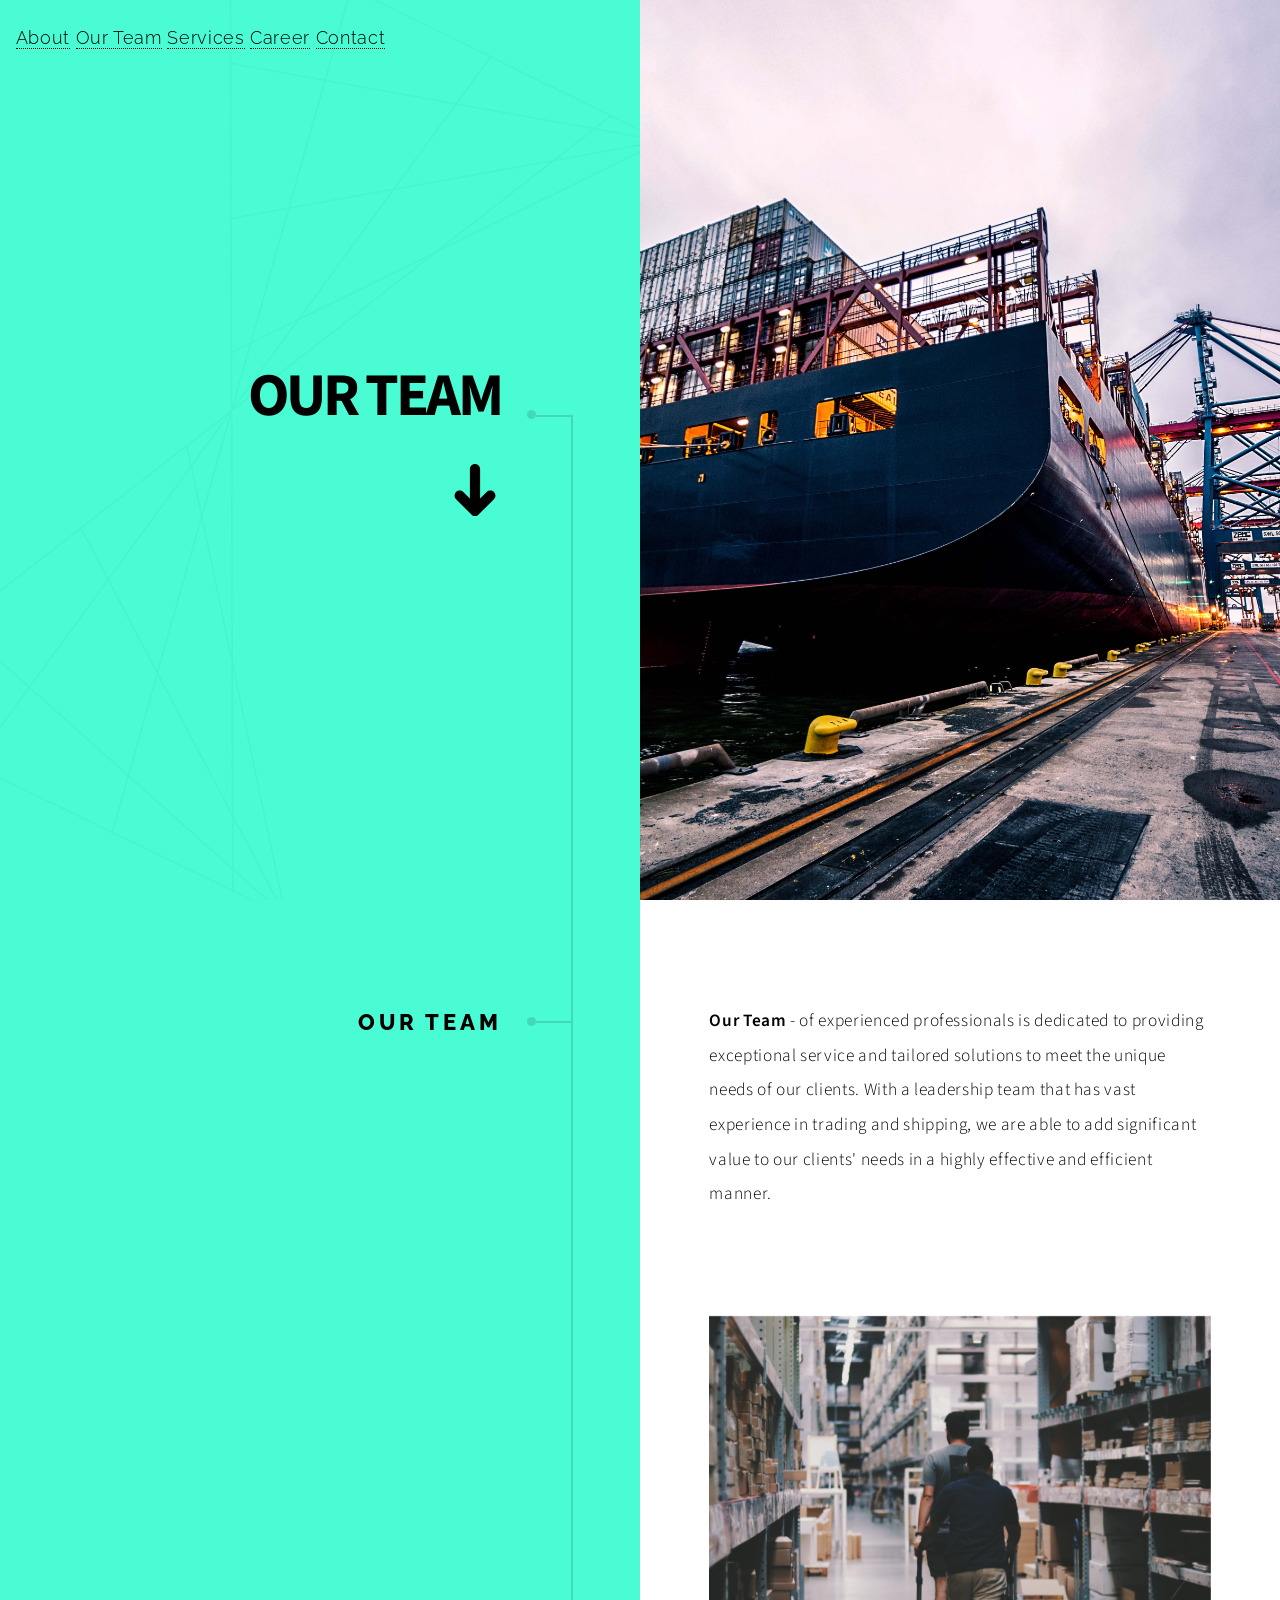
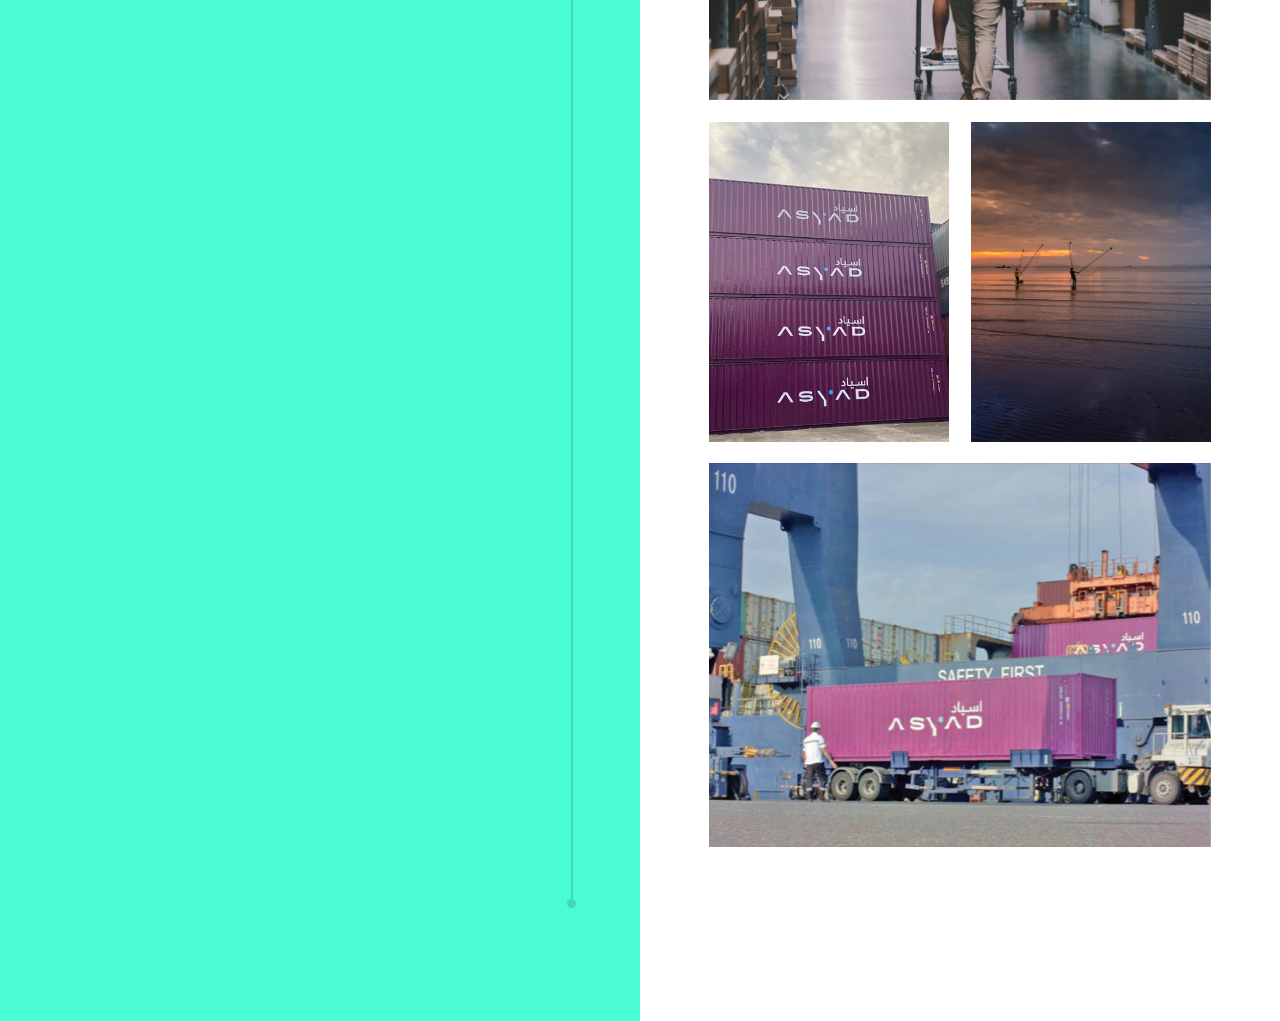
==== ourteam.html @ 8e8f9fb0 "Add files via upload" ====
<!DOCTYPE HTML>
<!--
	Paradigm Shift by HTML5 UP
	html5up.net | @ajlkn
	Free for personal and commercial use under the CCA 3.0 license (html5up.net/license)
-->
<html>
	<head>
		<title>Paradigm Shift by HTML5 UP</title>
		<meta charset="utf-8" />
		<meta name="viewport" content="width=device-width, initial-scale=1, user-scalable=no" />
		<meta name="description" content="" />
		<meta name="keywords" content="" />
		<link rel="stylesheet" href="assets/css/main.css" />
	</head>
	<body class="is-preload">

		<!-- Wrapper -->
			<div id="wrapper">

				<!-- Intro -->
				<section class="intro">
					<nav class="navbar">
					  <div class="container">
						<ul class="navbar-menu">
							<li><a href="index.html">About</a></li>
							<li><a href="ourteam.html">Our Team</a></li>
							<li><a href="s.html">Services</a></li>
							<li><a href="career.html">Career</a></li>
							<li><a href="contactus.html">Contact</a></li>
						</ul>
			</ul>
		</div>
	</nav>
						<header>
							<h1>OUR TEAM</h1>
							<ul class="actions">
								<li><a href="#first" class="arrow scrolly"><span class="label">Next</span></a></li>
							</ul>
						</header>
						<div class="content">
							<span class="image fill" data-position="center"><img src="images/pic01.jpg" alt="" /></span>
						</div>
					</section>

				<!-- Section -->
					

				<!-- Section -->
				<section id="ourteam">
					<header>
						<h2>Our Team</h2>
					</header>
					<div class="content">
						<p><strong>Our Team</strong> - of experienced professionals is dedicated to providing exceptional service and tailored solutions to meet the unique needs of our clients. With a leadership team that has vast experience in trading and shipping, we are able to add significant value to our clients' needs in a highly effective and efficient manner.</p>

						
						<!-- Section -->
							<section>
								
									<div class="content">
										<div class="gallery">
											<a href="images/gallery/fulls/01.jpg" class="landscape"><img src="images/gallery/thumbs/01.jpg" alt="" /></a>
											<a href="images/gallery/fulls/02.jpg"><img src="images/gallery/thumbs/02.jpg" alt="" /></a>
											<a href="images/pexels-quang-nguyen-vinh-2131906.jpeg"><img src="images/pexels-quang-nguyen-vinh-2131906.jpeg" alt="" /></a>
											<a href="images/gallery/fulls/04.jpg" class="landscape"><img src="images/gallery/thumbs/04.jpg" alt="" /></a>
										</div>
									</div>
								</section>
								

							<!-- Section -->
							

							<!-- Section -->
				

				<!-- Section -->
					

				<!-- Elements -->
				<!--
					<section>
						<header>
							<h2>Elements</h2>
						</header>
						<div class="content">

							<section>
								<header>
									<h3>Text</h3>
								</header>
								<div class="content">
									<p>This is <b>bold</b> and this is <strong>strong</strong>. This is <i>italic</i> and this is <em>emphasized</em>.
									This is <sup>superscript</sup> text and this is <sub>subscript</sub> text.
									This is <u>underlined</u> and this is code: <code>for (;;) { ... }</code>. Finally, <a href="#">this is a link</a>.</p>
									<hr />
									<h2>Heading Level 2</h2>
									<h3>Heading Level 3</h3>
									<h4>Heading Level 4</h4>
									<h5>Heading Level 5</h5>
									<hr />
									<h5>Blockquote</h5>
									<blockquote>Fringilla nisl. Donec accumsan interdum nisi, quis tincidunt felis sagittis eget tempus euismod. Vestibulum ante ipsum primis in faucibus vestibulum. Blandit adipiscing eu felis iaculis volutpat ac adipiscing accumsan faucibus. Vestibulum ante ipsum primis in faucibus lorem ipsum dolor sit amet nullam adipiscing eu felis.</blockquote>
									<h5>Preformatted</h5>
									<pre><code>i = 0;

while (!deck.isInOrder()) {
  print 'Iteration ' + i;
  deck.shuffle();
  i++;
}

print 'Sorted in ' + i + ' iterations.';</code></pre>
								</div>
							</section>

							<section>
								<header>
									<h3>Lists</h3>
								</header>
								<div class="content">

									<h4>Unordered</h4>
									<ul>
										<li>Dolor pulvinar etiam.</li>
										<li>Sagittis adipiscing.</li>
										<li>Felis enim feugiat.</li>
									</ul>

									<h4>Alternate</h4>
									<ul class="alt">
										<li>Dolor pulvinar etiam.</li>
										<li>Sagittis adipiscing.</li>
										<li>Felis enim feugiat.</li>
									</ul>

									<h4>Ordered</h4>
									<ol>
										<li>Dolor pulvinar etiam.</li>
										<li>Etiam vel felis viverra.</li>
										<li>Felis enim feugiat.</li>
										<li>Dolor pulvinar etiam.</li>
										<li>Etiam vel felis lorem.</li>
										<li>Felis enim et feugiat.</li>
									</ol>
									<h4>Icons</h4>
									<ul class="icons">
										<li><a href="#" class="icon brands fa-twitter"><span class="label">Twitter</span></a></li>
										<li><a href="#" class="icon brands fa-facebook-f"><span class="label">Facebook</span></a></li>
										<li><a href="#" class="icon brands fa-instagram"><span class="label">Instagram</span></a></li>
										<li><a href="#" class="icon brands fa-github"><span class="label">Github</span></a></li>
									</ul>

									<h4>Actions</h4>
									<ul class="actions">
										<li><a href="#" class="button primary">Default</a></li>
										<li><a href="#" class="button">Default</a></li>
									</ul>
									<ul class="actions stacked">
										<li><a href="#" class="button primary">Default</a></li>
										<li><a href="#" class="button">Default</a></li>
									</ul>
								</div>
							</section>

							<section>
								<header>
									<h3>Table</h3>
								</header>
								<div class="content">
									<h4>Default</h4>
									<div class="table-wrapper">
										<table>
											<thead>
												<tr>
													<th>Name</th>
													<th>Description</th>
													<th>Price</th>
												</tr>
											</thead>
											<tbody>
												<tr>
													<td>Item One</td>
													<td>Ante turpis integer aliquet porttitor.</td>
													<td>29.99</td>
												</tr>
												<tr>
													<td>Item Two</td>
													<td>Vis ac commodo adipiscing arcu aliquet.</td>
													<td>19.99</td>
												</tr>
												<tr>
													<td>Item Three</td>
													<td> Morbi faucibus arcu accumsan lorem.</td>
													<td>29.99</td>
												</tr>
												<tr>
													<td>Item Four</td>
													<td>Vitae integer tempus condimentum.</td>
													<td>19.99</td>
												</tr>
												<tr>
													<td>Item Five</td>
													<td>Ante turpis integer aliquet porttitor.</td>
													<td>29.99</td>
												</tr>
											</tbody>
											<tfoot>
												<tr>
													<td colspan="2"></td>
													<td>100.00</td>
												</tr>
											</tfoot>
										</table>
									</div>

									<h4>Alternate</h4>
									<div class="table-wrapper">
										<table class="alt">
											<thead>
												<tr>
													<th>Name</th>
													<th>Description</th>
													<th>Price</th>
												</tr>
											</thead>
											<tbody>
												<tr>
													<td>Item One</td>
													<td>Ante turpis integer aliquet porttitor.</td>
													<td>29.99</td>
												</tr>
												<tr>
													<td>Item Two</td>
													<td>Vis ac commodo adipiscing arcu aliquet.</td>
													<td>19.99</td>
												</tr>
												<tr>
													<td>Item Three</td>
													<td> Morbi faucibus arcu accumsan lorem.</td>
													<td>29.99</td>
												</tr>
												<tr>
													<td>Item Four</td>
													<td>Vitae integer tempus condimentum.</td>
													<td>19.99</td>
												</tr>
												<tr>
													<td>Item Five</td>
													<td>Ante turpis integer aliquet porttitor.</td>
													<td>29.99</td>
												</tr>
											</tbody>
											<tfoot>
												<tr>
													<td colspan="2"></td>
													<td>100.00</td>
												</tr>
											</tfoot>
										</table>
									</div>
								</div>
							</section>

							<section>
								<header>
									<h3>Buttons</h3>
								</header>
								<div class="content">
									<ul class="actions">
										<li><a href="#" class="button primary">Primary</a></li>
										<li><a href="#" class="button">Default</a></li>
									</ul>
									<ul class="actions">
										<li><a href="#" class="button large">Large</a></li>
										<li><a href="#" class="button">Default</a></li>
										<li><a href="#" class="button small">Small</a></li>
									</ul>
									<ul class="actions">
										<li><a href="#" class="button primary icon solid fa-download">Icon</a></li>
										<li><a href="#" class="button icon solid fa-download">Icon</a></li>
									</ul>
									<ul class="actions">
										<li><span class="button primary disabled">Disabled</span></li>
										<li><span class="button disabled">Disabled</span></li>
									</ul>
								</div>
							</section>

							<section>
								<header>
									<h3>Form</h3>
								</header>
								<div class="content">
									<form method="post" action="#">
										<div class="fields">
											<div class="field half">
												<label for="demo-name">Name</label>
												<input type="text" name="demo-name" id="demo-name" value="" placeholder="Jane Doe" />
											</div>
											<div class="field half">
												<label for="demo-email">Email</label>
												<input type="email" name="demo-email" id="demo-email" value="" placeholder="jane@untitled.tld" />
											</div>
											<div class="field">
												<label for="demo-category">Category</label>
												<select name="demo-category" id="demo-category">
													<option value="">-</option>
													<option value="1">Manufacturing</option>
													<option value="1">Shipping</option>
													<option value="1">Administration</option>
													<option value="1">Human Resources</option>
												</select>
											</div>
											<div class="field half">
												<input type="radio" id="demo-priority-low" name="demo-priority" checked>
												<label for="demo-priority-low">Low</label>
											</div>
											<div class="field half">
												<input type="radio" id="demo-priority-high" name="demo-priority">
												<label for="demo-priority-high">High</label>
											</div>
											<div class="field half">
												<input type="checkbox" id="demo-copy" name="demo-copy">
												<label for="demo-copy">Email me a copy</label>
											</div>
											<div class="field half">
												<input type="checkbox" id="demo-human" name="demo-human" checked>
												<label for="demo-human">Not a robot</label>
											</div>
											<div class="field">
												<label for="demo-message">Message</label>
												<textarea name="demo-message" id="demo-message" placeholder="Enter your message" rows="6"></textarea>
											</div>
										</div>
										<ul class="actions">
											<li><input type="submit" value="Send Message" class="primary" /></li>
											<li><input type="reset" value="Reset" /></li>
										</ul>
									</form>
								</div>
							</section>

						</div>
					</section>
				-->

				<!-- Section -->
					

				<!-- Copyright -->
				<div class="copyright">2032 &copy; - All rights reserved  </div>

			

		<!-- Scripts -->
			<script src="assets/js/jquery.min.js"></script>
			<script src="assets/js/jquery.scrolly.min.js"></script>
			<script src="assets/js/browser.min.js"></script>
			<script src="assets/js/breakpoints.min.js"></script>
			<script src="assets/js/util.js"></script>
			<script src="assets/js/main.js"></script>

	</body>
</html>
---- assets/css/main.css ----
@import url(fontawesome-all.min.css);
@import url("https://fonts.googleapis.com/css?family=Source+Sans+Pro:300,600,700,300i,600i,700i|Raleway:600,800");

/*
	Paradigm Shift by HTML5 UP
	html5up.net | @ajlkn
	Free for personal and commercial use under the CCA 3.0 license (html5up.net/license)
*/

html, body, div, span, applet, object,
iframe, h1, h2, h3, h4, h5, h6, p, blockquote,
pre, a, abbr, acronym, address, big, cite,
code, del, dfn, em, img, ins, kbd, q, s, samp,
small, strike, strong, sub, sup, tt, var, b,
u, i, center, dl, dt, dd, ol, ul, li, fieldset,
form, label, legend, table, caption, tbody,
tfoot, thead, tr, th, td, article, aside,
canvas, details, embed, figure, figcaption,
footer, header, hgroup, menu, nav, output, ruby,
section, summary, time, mark, audio, video {
	margin: 0;
	padding: 0;
	border: 0;
	font-size: 100%;
	font: inherit;
	vertical-align: baseline;}

article, aside, details, figcaption, figure,
footer, header, hgroup, menu, nav, section {
	display: block;}

body {
	line-height: 1;
}

ol, ul {
	list-style: none;
}

blockquote, q {
	quotes: none;
}

	blockquote:before, blockquote:after, q:before, q:after {
		content: '';
		content: none;
	}

table {
	border-collapse: collapse;
	border-spacing: 0;
}

body {
	-webkit-text-size-adjust: none;
}

mark {
	background-color: transparent;
	color: inherit;
}

input::-moz-focus-inner {
	border: 0;
	padding: 0;
}

input, select, textarea {
	-moz-appearance: none;
	-webkit-appearance: none;
	-ms-appearance: none;
	appearance: none;
}

/* Basic */

	@-ms-viewport {
		width: device-width;
	}

	body {
		-ms-overflow-style: scrollbar;
	}

	@media screen and (max-width: 480px) {

		html, body {
			min-width: 320px;
		}

	}

	html {
		box-sizing: border-box;
	}

	*, *:before, *:after {
		box-sizing: inherit;
	}

	html {
		overflow-x: hidden;
	}

	body {
		background: #ffffff;
		overflow-x: hidden;
	}

		body.is-preload *, body.is-preload *:before, body.is-preload *:after {
			-moz-animation: none !important;
			-webkit-animation: none !important;
			-ms-animation: none !important;
			animation: none !important;
			-moz-transition: none !important;
			-webkit-transition: none !important;
			-ms-transition: none !important;
			transition: none !important;
		}

/* Typography */

	html {
		font-size: 18pt;
	}

		@media screen and (max-width: 1920px) {

			html {
				font-size: 13pt;
			}

		}

		@media screen and (max-width: 1152px) {

			html {
				font-size: 14pt;
			}

		}

		@media screen and (max-width: 736px) {

			html {
				font-size: 12pt;
			}

		}

		@media screen and (max-width: 480px) {

			html {
				font-size: 11pt;
			}

		}

	body {
		background-color: #ffffff;
		color: #000000;
	}

	body, input, select, textarea {
		color: #000000;
		font-family: "Source Sans Pro", Helvetica, sans-serif;
		font-size: 1rem;
		font-weight: 300;
		letter-spacing: 0.0375em;
		line-height: 2;
	}

	a {
		-moz-transition: border-bottom-color 0.25s ease-in-out;
		-webkit-transition: border-bottom-color 0.25s ease-in-out;
		-ms-transition: border-bottom-color 0.25s ease-in-out;
		transition: border-bottom-color 0.25s ease-in-out;
		text-decoration: none;
		color: #000000;
		border-bottom: dotted 1px;
	}

		a:hover {
			text-decoration: none;
			border-bottom-color: transparent;
		}

	strong, b {
		font-weight: 600;
		color: #000000;
	}

	em, i {
		font-style: italic;
	}

	p {
		margin: 0 0 2rem 0;
	}

	h1, h2, h3, h4, h5, h6 {
		color: #000000;
		font-family: "Raleway", Helvetica, sans-serif;
		font-weight: 600;
		letter-spacing: 0.175em;
		line-height: 1.75;
		margin: 0 0 1.5rem 0;
		text-transform: uppercase;
	}

		h1 a, h2 a, h3 a, h4 a, h5 a, h6 a {
			color: inherit;
			text-decoration: none;
		}

	h1 {
		font-family: "Source Sans Pro", Helvetica, sans-serif;
		font-size: 3.5rem;
		font-weight: 700;
		letter-spacing: -0.05em;
		line-height: 1.1;
		margin: 0 0 1.5rem 0;
		text-transform: none;
	}

	h2 {
		font-size: 1.25rem;
		font-weight: 800;
		margin: 0 0 2rem 0;
	}

	h3 {
		font-size: 0.875rem;
	}

	h4 {
		font-size: 0.875rem;
	}

	h5 {
		font-size: 0.75rem;
	}

	h6 {
		font-size: 0.625rem;
	}

	@media screen and (max-width: 736px) {

		h1 {
			font-size: 4.5rem;
			line-height: 1.1;
		}

		h2 {
			font-size: 1.25rem;
			line-height: 1.7;
		}

		h3 {
			font-size: 0.9rem;
		}

		h4 {
			font-size: 0.75rem;
		}

		h5 {
			font-size: 0.675rem;
		}

	}

	@media screen and (max-width: 360px) {

		h1 {
			font-size: 3.75rem;
		}

		h2 {
			font-size: 1.125rem;
		}

		h3 {
			font-size: 0.8rem;
		}

		h4 {
			font-size: 0.675rem;
		}

		h5 {
			font-size: 0.675rem;
		}

	}

	sub {
		font-size: 0.8rem;
		position: relative;
		top: 0.5rem;
	}

	sup {
		font-size: 0.8rem;
		position: relative;
		top: -0.5rem;
	}

	blockquote {
		border-left: solid 0.5rem rgba(144, 144, 144, 0.25);
		font-style: italic;
		margin: 0 0 2rem 0;
		padding: 1rem 0 1rem 2rem;
	}

	code {
		background: rgba(144, 144, 144, 0.1);
		border-radius: 0.325rem;
		font-family: "Courier New", monospace;
		font-size: 0.9rem;
		margin: 0 0.25rem;
		padding: 0.25rem 0.65rem;
	}

	pre {
		-webkit-overflow-scrolling: touch;
		font-family: "Courier New", monospace;
		font-size: 0.9rem;
		margin: 0 0 2rem 0;
		width: 100%;
	}

		pre code {
			display: block;
			line-height: 1.75;
			padding: 1rem 1.5rem;
			overflow-x: auto;
		}

	hr {
		border: 0;
		border-bottom: solid 2px rgba(144, 144, 144, 0.25);
		margin: 3rem 0;
	}

		hr.major {
			margin: 5rem 0;
		}

		@media screen and (max-width: 736px) {

			hr.major {
				margin: 3rem 0;
			}

		}

/* Row */

	.row {
		display: flex;
		flex-wrap: wrap;
		box-sizing: border-box;
		align-items: stretch;
	}

		.row > * {
			box-sizing: border-box;
		}

		.row.gtr-uniform > * > :last-child {
			margin-bottom: 0;
		}

		.row.aln-left {
			justify-content: flex-start;
		}

		.row.aln-center {
			justify-content: center;
		}

		.row.aln-right {
			justify-content: flex-end;
		}

		.row.aln-top {
			align-items: flex-start;
		}

		.row.aln-middle {
			align-items: center;
		}

		.row.aln-bottom {
			align-items: flex-end;
		}

		.row > .imp {
			order: -1;
		}

		.row > .col-1 {
			width: 8.33333%;
		}

		.row > .off-1 {
			margin-left: 8.33333%;
		}

		.row > .col-2 {
			width: 16.66667%;
		}

		.row > .off-2 {
			margin-left: 16.66667%;
		}

		.row > .col-3 {
			width: 25%;
		}

		.row > .off-3 {
			margin-left: 25%;
		}

		.row > .col-4 {
			width: 33.33333%;
		}

		.row > .off-4 {
			margin-left: 33.33333%;
		}

		.row > .col-5 {
			width: 41.66667%;
		}

		.row > .off-5 {
			margin-left: 41.66667%;
		}

		.row > .col-6 {
			width: 50%;
		}

		.row > .off-6 {
			margin-left: 50%;
		}

		.row > .col-7 {
			width: 58.33333%;
		}

		.row > .off-7 {
			margin-left: 58.33333%;
		}

		.row > .col-8 {
			width: 66.66667%;
		}

		.row > .off-8 {
			margin-left: 66.66667%;
		}

		.row > .col-9 {
			width: 75%;
		}

		.row > .off-9 {
			margin-left: 75%;
		}

		.row > .col-10 {
			width: 83.33333%;
		}

		.row > .off-10 {
			margin-left: 83.33333%;
		}

		.row > .col-11 {
			width: 91.66667%;
		}

		.row > .off-11 {
			margin-left: 91.66667%;
		}

		.row > .col-12 {
			width: 100%;
		}

		.row > .off-12 {
			margin-left: 100%;
		}

		.row.gtr-0 {
			margin-top: 0;
			margin-left: 0rem;
		}

			.row.gtr-0 > * {
				padding: 0 0 0 0rem;
			}

			.row.gtr-0.gtr-uniform {
				margin-top: 0rem;
			}

				.row.gtr-0.gtr-uniform > * {
					padding-top: 0rem;
				}

		.row.gtr-25 {
			margin-top: 0;
			margin-left: -0.5rem;
		}

			.row.gtr-25 > * {
				padding: 0 0 0 0.5rem;
			}

			.row.gtr-25.gtr-uniform {
				margin-top: -0.5rem;
			}

				.row.gtr-25.gtr-uniform > * {
					padding-top: 0.5rem;
				}

		.row.gtr-50 {
			margin-top: 0;
			margin-left: -1rem;
		}

			.row.gtr-50 > * {
				padding: 0 0 0 1rem;
			}

			.row.gtr-50.gtr-uniform {
				margin-top: -1rem;
			}

				.row.gtr-50.gtr-uniform > * {
					padding-top: 1rem;
				}

		.row {
			margin-top: 0;
			margin-left: -2rem;
		}

			.row > * {
				padding: 0 0 0 2rem;
			}

			.row.gtr-uniform {
				margin-top: -2rem;
			}

				.row.gtr-uniform > * {
					padding-top: 2rem;
				}

		.row.gtr-150 {
			margin-top: 0;
			margin-left: -3rem;
		}

			.row.gtr-150 > * {
				padding: 0 0 0 3rem;
			}

			.row.gtr-150.gtr-uniform {
				margin-top: -3rem;
			}

				.row.gtr-150.gtr-uniform > * {
					padding-top: 3rem;
				}

		.row.gtr-200 {
			margin-top: 0;
			margin-left: -4rem;
		}

			.row.gtr-200 > * {
				padding: 0 0 0 4rem;
			}

			.row.gtr-200.gtr-uniform {
				margin-top: -4rem;
			}

				.row.gtr-200.gtr-uniform > * {
					padding-top: 4rem;
				}

		@media screen and (max-width: 1920px) {

			.row {
				display: flex;
				flex-wrap: wrap;
				box-sizing: border-box;
				align-items: stretch;
			}

				.row > * {
					box-sizing: border-box;
				}

				.row.gtr-uniform > * > :last-child {
					margin-bottom: 0;
				}

				.row.aln-left {
					justify-content: flex-start;
				}

				.row.aln-center {
					justify-content: center;
				}

				.row.aln-right {
					justify-content: flex-end;
				}

				.row.aln-top {
					align-items: flex-start;
				}

				.row.aln-middle {
					align-items: center;
				}

				.row.aln-bottom {
					align-items: flex-end;
				}

				.row > .imp-xlarge {
					order: -1;
				}

				.row > .col-1-xlarge {
					width: 8.33333%;
				}

				.row > .off-1-xlarge {
					margin-left: 8.33333%;
				}

				.row > .col-2-xlarge {
					width: 16.66667%;
				}

				.row > .off-2-xlarge {
					margin-left: 16.66667%;
				}

				.row > .col-3-xlarge {
					width: 25%;
				}

				.row > .off-3-xlarge {
					margin-left: 25%;
				}

				.row > .col-4-xlarge {
					width: 33.33333%;
				}

				.row > .off-4-xlarge {
					margin-left: 33.33333%;
				}

				.row > .col-5-xlarge {
					width: 41.66667%;
				}

				.row > .off-5-xlarge {
					margin-left: 41.66667%;
				}

				.row > .col-6-xlarge {
					width: 50%;
				}

				.row > .off-6-xlarge {
					margin-left: 50%;
				}

				.row > .col-7-xlarge {
					width: 58.33333%;
				}

				.row > .off-7-xlarge {
					margin-left: 58.33333%;
				}

				.row > .col-8-xlarge {
					width: 66.66667%;
				}

				.row > .off-8-xlarge {
					margin-left: 66.66667%;
				}

				.row > .col-9-xlarge {
					width: 75%;
				}

				.row > .off-9-xlarge {
					margin-left: 75%;
				}

				.row > .col-10-xlarge {
					width: 83.33333%;
				}

				.row > .off-10-xlarge {
					margin-left: 83.33333%;
				}

				.row > .col-11-xlarge {
					width: 91.66667%;
				}

				.row > .off-11-xlarge {
					margin-left: 91.66667%;
				}

				.row > .col-12-xlarge {
					width: 100%;
				}

				.row > .off-12-xlarge {
					margin-left: 100%;
				}

				.row.gtr-0 {
					margin-top: 0;
					margin-left: 0rem;
				}

					.row.gtr-0 > * {
						padding: 0 0 0 0rem;
					}

					.row.gtr-0.gtr-uniform {
						margin-top: 0rem;
					}

						.row.gtr-0.gtr-uniform > * {
							padding-top: 0rem;
						}

				.row.gtr-25 {
					margin-top: 0;
					margin-left: -0.5rem;
				}

					.row.gtr-25 > * {
						padding: 0 0 0 0.5rem;
					}

					.row.gtr-25.gtr-uniform {
						margin-top: -0.5rem;
					}

						.row.gtr-25.gtr-uniform > * {
							padding-top: 0.5rem;
						}

				.row.gtr-50 {
					margin-top: 0;
					margin-left: -1rem;
				}

					.row.gtr-50 > * {
						padding: 0 0 0 1rem;
					}

					.row.gtr-50.gtr-uniform {
						margin-top: -1rem;
					}

						.row.gtr-50.gtr-uniform > * {
							padding-top: 1rem;
						}

				.row {
					margin-top: 0;
					margin-left: -2rem;
				}

					.row > * {
						padding: 0 0 0 2rem;
					}

					.row.gtr-uniform {
						margin-top: -2rem;
					}

						.row.gtr-uniform > * {
							padding-top: 2rem;
						}

				.row.gtr-150 {
					margin-top: 0;
					margin-left: -3rem;
				}

					.row.gtr-150 > * {
						padding: 0 0 0 3rem;
					}

					.row.gtr-150.gtr-uniform {
						margin-top: -3rem;
					}

						.row.gtr-150.gtr-uniform > * {
							padding-top: 3rem;
						}

				.row.gtr-200 {
					margin-top: 0;
					margin-left: -4rem;
				}

					.row.gtr-200 > * {
						padding: 0 0 0 4rem;
					}

					.row.gtr-200.gtr-uniform {
						margin-top: -4rem;
					}

						.row.gtr-200.gtr-uniform > * {
							padding-top: 4rem;
						}

		}

		@media screen and (max-width: 1280px) {

			.row {
				display: flex;
				flex-wrap: wrap;
				box-sizing: border-box;
				align-items: stretch;
			}

				.row > * {
					box-sizing: border-box;
				}

				.row.gtr-uniform > * > :last-child {
					margin-bottom: 0;
				}

				.row.aln-left {
					justify-content: flex-start;
				}

				.row.aln-center {
					justify-content: center;
				}

				.row.aln-right {
					justify-content: flex-end;
				}

				.row.aln-top {
					align-items: flex-start;
				}

				.row.aln-middle {
					align-items: center;
				}

				.row.aln-bottom {
					align-items: flex-end;
				}

				.row > .imp-large {
					order: -1;
				}

				.row > .col-1-large {
					width: 8.33333%;
				}

				.row > .off-1-large {
					margin-left: 8.33333%;
				}

				.row > .col-2-large {
					width: 16.66667%;
				}

				.row > .off-2-large {
					margin-left: 16.66667%;
				}

				.row > .col-3-large {
					width: 25%;
				}

				.row > .off-3-large {
					margin-left: 25%;
				}

				.row > .col-4-large {
					width: 33.33333%;
				}

				.row > .off-4-large {
					margin-left: 33.33333%;
				}

				.row > .col-5-large {
					width: 41.66667%;
				}

				.row > .off-5-large {
					margin-left: 41.66667%;
				}

				.row > .col-6-large {
					width: 50%;
				}

				.row > .off-6-large {
					margin-left: 50%;
				}

				.row > .col-7-large {
					width: 58.33333%;
				}

				.row > .off-7-large {
					margin-left: 58.33333%;
				}

				.row > .col-8-large {
					width: 66.66667%;
				}

				.row > .off-8-large {
					margin-left: 66.66667%;
				}

				.row > .col-9-large {
					width: 75%;
				}

				.row > .off-9-large {
					margin-left: 75%;
				}

				.row > .col-10-large {
					width: 83.33333%;
				}

				.row > .off-10-large {
					margin-left: 83.33333%;
				}

				.row > .col-11-large {
					width: 91.66667%;
				}

				.row > .off-11-large {
					margin-left: 91.66667%;
				}

				.row > .col-12-large {
					width: 100%;
				}

				.row > .off-12-large {
					margin-left: 100%;
				}

				.row.gtr-0 {
					margin-top: 0;
					margin-left: 0rem;
				}

					.row.gtr-0 > * {
						padding: 0 0 0 0rem;
					}

					.row.gtr-0.gtr-uniform {
						margin-top: 0rem;
					}

						.row.gtr-0.gtr-uniform > * {
							padding-top: 0rem;
						}

				.row.gtr-25 {
					margin-top: 0;
					margin-left: -0.375rem;
				}

					.row.gtr-25 > * {
						padding: 0 0 0 0.375rem;
					}

					.row.gtr-25.gtr-uniform {
						margin-top: -0.375rem;
					}

						.row.gtr-25.gtr-uniform > * {
							padding-top: 0.375rem;
						}

				.row.gtr-50 {
					margin-top: 0;
					margin-left: -0.75rem;
				}

					.row.gtr-50 > * {
						padding: 0 0 0 0.75rem;
					}

					.row.gtr-50.gtr-uniform {
						margin-top: -0.75rem;
					}

						.row.gtr-50.gtr-uniform > * {
							padding-top: 0.75rem;
						}

				.row {
					margin-top: 0;
					margin-left: -1.5rem;
				}

					.row > * {
						padding: 0 0 0 1.5rem;
					}

					.row.gtr-uniform {
						margin-top: -1.5rem;
					}

						.row.gtr-uniform > * {
							padding-top: 1.5rem;
						}

				.row.gtr-150 {
					margin-top: 0;
					margin-left: -2.25rem;
				}

					.row.gtr-150 > * {
						padding: 0 0 0 2.25rem;
					}

					.row.gtr-150.gtr-uniform {
						margin-top: -2.25rem;
					}

						.row.gtr-150.gtr-uniform > * {
							padding-top: 2.25rem;
						}

				.row.gtr-200 {
					margin-top: 0;
					margin-left: -3rem;
				}

					.row.gtr-200 > * {
						padding: 0 0 0 3rem;
					}

					.row.gtr-200.gtr-uniform {
						margin-top: -3rem;
					}

						.row.gtr-200.gtr-uniform > * {
							padding-top: 3rem;
						}

		}

		@media screen and (max-width: 1152px) {

			.row {
				display: flex;
				flex-wrap: wrap;
				box-sizing: border-box;
				align-items: stretch;
			}

				.row > * {
					box-sizing: border-box;
				}

				.row.gtr-uniform > * > :last-child {
					margin-bottom: 0;
				}

				.row.aln-left {
					justify-content: flex-start;
				}

				.row.aln-center {
					justify-content: center;
				}

				.row.aln-right {
					justify-content: flex-end;
				}

				.row.aln-top {
					align-items: flex-start;
				}

				.row.aln-middle {
					align-items: center;
				}

				.row.aln-bottom {
					align-items: flex-end;
				}

				.row > .imp-medium {
					order: -1;
				}

				.row > .col-1-medium {
					width: 8.33333%;
				}

				.row > .off-1-medium {
					margin-left: 8.33333%;
				}

				.row > .col-2-medium {
					width: 16.66667%;
				}

				.row > .off-2-medium {
					margin-left: 16.66667%;
				}

				.row > .col-3-medium {
					width: 25%;
				}

				.row > .off-3-medium {
					margin-left: 25%;
				}

				.row > .col-4-medium {
					width: 33.33333%;
				}

				.row > .off-4-medium {
					margin-left: 33.33333%;
				}

				.row > .col-5-medium {
					width: 41.66667%;
				}

				.row > .off-5-medium {
					margin-left: 41.66667%;
				}

				.row > .col-6-medium {
					width: 50%;
				}

				.row > .off-6-medium {
					margin-left: 50%;
				}

				.row > .col-7-medium {
					width: 58.33333%;
				}

				.row > .off-7-medium {
					margin-left: 58.33333%;
				}

				.row > .col-8-medium {
					width: 66.66667%;
				}

				.row > .off-8-medium {
					margin-left: 66.66667%;
				}

				.row > .col-9-medium {
					width: 75%;
				}

				.row > .off-9-medium {
					margin-left: 75%;
				}

				.row > .col-10-medium {
					width: 83.33333%;
				}

				.row > .off-10-medium {
					margin-left: 83.33333%;
				}

				.row > .col-11-medium {
					width: 91.66667%;
				}

				.row > .off-11-medium {
					margin-left: 91.66667%;
				}

				.row > .col-12-medium {
					width: 100%;
				}

				.row > .off-12-medium {
					margin-left: 100%;
				}

				.row.gtr-0 {
					margin-top: 0;
					margin-left: 0rem;
				}

					.row.gtr-0 > * {
						padding: 0 0 0 0rem;
					}

					.row.gtr-0.gtr-uniform {
						margin-top: 0rem;
					}

						.row.gtr-0.gtr-uniform > * {
							padding-top: 0rem;
						}

				.row.gtr-25 {
					margin-top: 0;
					margin-left: -0.375rem;
				}

					.row.gtr-25 > * {
						padding: 0 0 0 0.375rem;
					}

					.row.gtr-25.gtr-uniform {
						margin-top: -0.375rem;
					}

						.row.gtr-25.gtr-uniform > * {
							padding-top: 0.375rem;
						}

				.row.gtr-50 {
					margin-top: 0;
					margin-left: -0.75rem;
				}

					.row.gtr-50 > * {
						padding: 0 0 0 0.75rem;
					}

					.row.gtr-50.gtr-uniform {
						margin-top: -0.75rem;
					}

						.row.gtr-50.gtr-uniform > * {
							padding-top: 0.75rem;
						}

				.row {
					margin-top: 0;
					margin-left: -1.5rem;
				}

					.row > * {
						padding: 0 0 0 1.5rem;
					}

					.row.gtr-uniform {
						margin-top: -1.5rem;
					}

						.row.gtr-uniform > * {
							padding-top: 1.5rem;
						}

				.row.gtr-150 {
					margin-top: 0;
					margin-left: -2.25rem;
				}

					.row.gtr-150 > * {
						padding: 0 0 0 2.25rem;
					}

					.row.gtr-150.gtr-uniform {
						margin-top: -2.25rem;
					}

						.row.gtr-150.gtr-uniform > * {
							padding-top: 2.25rem;
						}

				.row.gtr-200 {
					margin-top: 0;
					margin-left: -3rem;
				}

					.row.gtr-200 > * {
						padding: 0 0 0 3rem;
					}

					.row.gtr-200.gtr-uniform {
						margin-top: -3rem;
					}

						.row.gtr-200.gtr-uniform > * {
							padding-top: 3rem;
						}

		}

		@media screen and (max-width: 736px) {

			.row {
				display: flex;
				flex-wrap: wrap;
				box-sizing: border-box;
				align-items: stretch;
			}

				.row > * {
					box-sizing: border-box;
				}

				.row.gtr-uniform > * > :last-child {
					margin-bottom: 0;
				}

				.row.aln-left {
					justify-content: flex-start;
				}

				.row.aln-center {
					justify-content: center;
				}

				.row.aln-right {
					justify-content: flex-end;
				}

				.row.aln-top {
					align-items: flex-start;
				}

				.row.aln-middle {
					align-items: center;
				}

				.row.aln-bottom {
					align-items: flex-end;
				}

				.row > .imp-small {
					order: -1;
				}

				.row > .col-1-small {
					width: 8.33333%;
				}

				.row > .off-1-small {
					margin-left: 8.33333%;
				}

				.row > .col-2-small {
					width: 16.66667%;
				}

				.row > .off-2-small {
					margin-left: 16.66667%;
				}

				.row > .col-3-small {
					width: 25%;
				}

				.row > .off-3-small {
					margin-left: 25%;
				}

				.row > .col-4-small {
					width: 33.33333%;
				}

				.row > .off-4-small {
					margin-left: 33.33333%;
				}

				.row > .col-5-small {
					width: 41.66667%;
				}

				.row > .off-5-small {
					margin-left: 41.66667%;
				}

				.row > .col-6-small {
					width: 50%;
				}

				.row > .off-6-small {
					margin-left: 50%;
				}

				.row > .col-7-small {
					width: 58.33333%;
				}

				.row > .off-7-small {
					margin-left: 58.33333%;
				}

				.row > .col-8-small {
					width: 66.66667%;
				}

				.row > .off-8-small {
					margin-left: 66.66667%;
				}

				.row > .col-9-small {
					width: 75%;
				}

				.row > .off-9-small {
					margin-left: 75%;
				}

				.row > .col-10-small {
					width: 83.33333%;
				}

				.row > .off-10-small {
					margin-left: 83.33333%;
				}

				.row > .col-11-small {
					width: 91.66667%;
				}

				.row > .off-11-small {
					margin-left: 91.66667%;
				}

				.row > .col-12-small {
					width: 100%;
				}

				.row > .off-12-small {
					margin-left: 100%;
				}

				.row.gtr-0 {
					margin-top: 0;
					margin-left: 0rem;
				}

					.row.gtr-0 > * {
						padding: 0 0 0 0rem;
					}

					.row.gtr-0.gtr-uniform {
						margin-top: 0rem;
					}

						.row.gtr-0.gtr-uniform > * {
							padding-top: 0rem;
						}

				.row.gtr-25 {
					margin-top: 0;
					margin-left: -0.3125rem;
				}

					.row.gtr-25 > * {
						padding: 0 0 0 0.3125rem;
					}

					.row.gtr-25.gtr-uniform {
						margin-top: -0.3125rem;
					}

						.row.gtr-25.gtr-uniform > * {
							padding-top: 0.3125rem;
						}

				.row.gtr-50 {
					margin-top: 0;
					margin-left: -0.625rem;
				}

					.row.gtr-50 > * {
						padding: 0 0 0 0.625rem;
					}

					.row.gtr-50.gtr-uniform {
						margin-top: -0.625rem;
					}

						.row.gtr-50.gtr-uniform > * {
							padding-top: 0.625rem;
						}

				.row {
					margin-top: 0;
					margin-left: -1.25rem;
				}

					.row > * {
						padding: 0 0 0 1.25rem;
					}

					.row.gtr-uniform {
						margin-top: -1.25rem;
					}

						.row.gtr-uniform > * {
							padding-top: 1.25rem;
						}

				.row.gtr-150 {
					margin-top: 0;
					margin-left: -1.875rem;
				}

					.row.gtr-150 > * {
						padding: 0 0 0 1.875rem;
					}

					.row.gtr-150.gtr-uniform {
						margin-top: -1.875rem;
					}

						.row.gtr-150.gtr-uniform > * {
							padding-top: 1.875rem;
						}

				.row.gtr-200 {
					margin-top: 0;
					margin-left: -2.5rem;
				}

					.row.gtr-200 > * {
						padding: 0 0 0 2.5rem;
					}

					.row.gtr-200.gtr-uniform {
						margin-top: -2.5rem;
					}

						.row.gtr-200.gtr-uniform > * {
							padding-top: 2.5rem;
						}

		}

		@media screen and (max-width: 480px) {

			.row {
				display: flex;
				flex-wrap: wrap;
				box-sizing: border-box;
				align-items: stretch;
			}

				.row > * {
					box-sizing: border-box;
				}

				.row.gtr-uniform > * > :last-child {
					margin-bottom: 0;
				}

				.row.aln-left {
					justify-content: flex-start;
				}

				.row.aln-center {
					justify-content: center;
				}

				.row.aln-right {
					justify-content: flex-end;
				}

				.row.aln-top {
					align-items: flex-start;
				}

				.row.aln-middle {
					align-items: center;
				}

				.row.aln-bottom {
					align-items: flex-end;
				}

				.row > .imp-xsmall {
					order: -1;
				}

				.row > .col-1-xsmall {
					width: 8.33333%;
				}

				.row > .off-1-xsmall {
					margin-left: 8.33333%;
				}

				.row > .col-2-xsmall {
					width: 16.66667%;
				}

				.row > .off-2-xsmall {
					margin-left: 16.66667%;
				}

				.row > .col-3-xsmall {
					width: 25%;
				}

				.row > .off-3-xsmall {
					margin-left: 25%;
				}

				.row > .col-4-xsmall {
					width: 33.33333%;
				}

				.row > .off-4-xsmall {
					margin-left: 33.33333%;
				}

				.row > .col-5-xsmall {
					width: 41.66667%;
				}

				.row > .off-5-xsmall {
					margin-left: 41.66667%;
				}

				.row > .col-6-xsmall {
					width: 50%;
				}

				.row > .off-6-xsmall {
					margin-left: 50%;
				}

				.row > .col-7-xsmall {
					width: 58.33333%;
				}

				.row > .off-7-xsmall {
					margin-left: 58.33333%;
				}

				.row > .col-8-xsmall {
					width: 66.66667%;
				}

				.row > .off-8-xsmall {
					margin-left: 66.66667%;
				}

				.row > .col-9-xsmall {
					width: 75%;
				}

				.row > .off-9-xsmall {
					margin-left: 75%;
				}

				.row > .col-10-xsmall {
					width: 83.33333%;
				}

				.row > .off-10-xsmall {
					margin-left: 83.33333%;
				}

				.row > .col-11-xsmall {
					width: 91.66667%;
				}

				.row > .off-11-xsmall {
					margin-left: 91.66667%;
				}

				.row > .col-12-xsmall {
					width: 100%;
				}

				.row > .off-12-xsmall {
					margin-left: 100%;
				}

				.row.gtr-0 {
					margin-top: 0;
					margin-left: 0rem;
				}

					.row.gtr-0 > * {
						padding: 0 0 0 0rem;
					}

					.row.gtr-0.gtr-uniform {
						margin-top: 0rem;
					}

						.row.gtr-0.gtr-uniform > * {
							padding-top: 0rem;
						}

				.row.gtr-25 {
					margin-top: 0;
					margin-left: -0.3125rem;
				}

					.row.gtr-25 > * {
						padding: 0 0 0 0.3125rem;
					}

					.row.gtr-25.gtr-uniform {
						margin-top: -0.3125rem;
					}

						.row.gtr-25.gtr-uniform > * {
							padding-top: 0.3125rem;
						}

				.row.gtr-50 {
					margin-top: 0;
					margin-left: -0.625rem;
				}

					.row.gtr-50 > * {
						padding: 0 0 0 0.625rem;
					}

					.row.gtr-50.gtr-uniform {
						margin-top: -0.625rem;
					}

						.row.gtr-50.gtr-uniform > * {
							padding-top: 0.625rem;
						}

				.row {
					margin-top: 0;
					margin-left: -1.25rem;
				}

					.row > * {
						padding: 0 0 0 1.25rem;
					}

					.row.gtr-uniform {
						margin-top: -1.25rem;
					}

						.row.gtr-uniform > * {
							padding-top: 1.25rem;
						}

				.row.gtr-150 {
					margin-top: 0;
					margin-left: -1.875rem;
				}

					.row.gtr-150 > * {
						padding: 0 0 0 1.875rem;
					}

					.row.gtr-150.gtr-uniform {
						margin-top: -1.875rem;
					}

						.row.gtr-150.gtr-uniform > * {
							padding-top: 1.875rem;
						}

				.row.gtr-200 {
					margin-top: 0;
					margin-left: -2.5rem;
				}

					.row.gtr-200 > * {
						padding: 0 0 0 2.5rem;
					}

					.row.gtr-200.gtr-uniform {
						margin-top: -2.5rem;
					}

						.row.gtr-200.gtr-uniform > * {
							padding-top: 2.5rem;
						}

		}

/* Box */

	.box {
		border: solid 2px rgba(144, 144, 144, 0.25);
		border-radius: 0.325rem;
		margin-bottom: 2rem;
		padding: 1.5rem;
	}

		.box > :last-child {
			margin-bottom: 0;
		}

		.box.alt {
			border: 0;
			border-radius: 0;
			padding: 0;
		}

/* Button */

	input[type="submit"],
	input[type="reset"],
	input[type="button"],
	button,
	.button {
		-moz-appearance: none;
		-webkit-appearance: none;
		-ms-appearance: none;
		appearance: none;
		-moz-transition: background-color 0.25s ease-in-out, box-shadow 0.25s ease-in-out, color 0.25s ease-in-out;
		-webkit-transition: background-color 0.25s ease-in-out, box-shadow 0.25s ease-in-out, color 0.25s ease-in-out;
		-ms-transition: background-color 0.25s ease-in-out, box-shadow 0.25s ease-in-out, color 0.25s ease-in-out;
		transition: background-color 0.25s ease-in-out, box-shadow 0.25s ease-in-out, color 0.25s ease-in-out;
		background-color: transparent;
		border-radius: 0.325rem;
		border: 0;
		box-shadow: inset 0 0 0 2px rgba(144, 144, 144, 0.25);
		color: #000000 !important;
		cursor: pointer;
		display: inline-block;
		font-family: "Raleway", Helvetica, sans-serif;
		font-size: 0.6rem;
		font-weight: 600;
		height: 3rem;
		letter-spacing: 0.175em;
		line-height: 3rem;
		padding: 0 2rem;
		text-align: center;
		text-decoration: none;
		text-transform: uppercase;
		white-space: nowrap;
	}

		input[type="submit"]:hover,
		input[type="reset"]:hover,
		input[type="button"]:hover,
		button:hover,
		.button:hover {
			box-shadow: inset 0 0 0 2px #2ee4bb;
			color: #2ee4bb !important;
		}

		input[type="submit"]:active,
		input[type="reset"]:active,
		input[type="button"]:active,
		button:active,
		.button:active {
			background-color: rgba(73, 252, 212, 0.25);
			box-shadow: inset 0 0 0 2px #2ee4bb;
			color: #2ee4bb !important;
		}

		input[type="submit"].small,
		input[type="reset"].small,
		input[type="button"].small,
		button.small,
		.button.small {
			font-size: 0.5rem;
			height: 2.25rem;
			line-height: 2.25rem;
			padding: 0 1.25rem;
		}

		input[type="submit"].large,
		input[type="reset"].large,
		input[type="button"].large,
		button.large,
		.button.large {
			font-size: 0.7rem;
			height: 3.2625rem;
			line-height: 3.2625rem;
			padding: 0 3.25rem;
		}

		input[type="submit"].wide,
		input[type="reset"].wide,
		input[type="button"].wide,
		button.wide,
		.button.wide {
			min-width: 13rem;
		}

		input[type="submit"].icon:before,
		input[type="reset"].icon:before,
		input[type="button"].icon:before,
		button.icon:before,
		.button.icon:before {
			margin-right: 0.5rem;
		}

		input[type="submit"].fit,
		input[type="reset"].fit,
		input[type="button"].fit,
		button.fit,
		.button.fit {
			width: 100%;
		}

		input[type="submit"].disabled, input[type="submit"]:disabled,
		input[type="reset"].disabled,
		input[type="reset"]:disabled,
		input[type="button"].disabled,
		input[type="button"]:disabled,
		button.disabled,
		button:disabled,
		.button.disabled,
		.button:disabled {
			pointer-events: none;
			opacity: 0.25;
		}

		input[type="submit"].primary,
		input[type="reset"].primary,
		input[type="button"].primary,
		button.primary,
		.button.primary {
			background-color: #49fcd4;
			box-shadow: none;
			color: #000000 !important;
		}

			input[type="submit"].primary:hover,
			input[type="reset"].primary:hover,
			input[type="button"].primary:hover,
			button.primary:hover,
			.button.primary:hover {
				background-color: #93ffe7;
			}

			input[type="submit"].primary:active,
			input[type="reset"].primary:active,
			input[type="button"].primary:active,
			button.primary:active,
			.button.primary:active {
				background-color: #44f2cb;
			}

		@media screen and (max-width: 736px) {

			input[type="submit"],
			input[type="reset"],
			input[type="button"],
			button,
			.button {
				font-size: 0.7rem;
				height: 3.3rem;
				line-height: 3.3rem;
			}

				input[type="submit"].large,
				input[type="reset"].large,
				input[type="button"].large,
				button.large,
				.button.large {
					font-size: 0.8rem;
					height: 3.75rem;
					line-height: 3.75rem;
				}

				input[type="submit"].small,
				input[type="reset"].small,
				input[type="button"].small,
				button.small,
				.button.small {
					font-size: 0.6rem;
					height: 3rem;
					line-height: 3rem;
				}

		}

/* Form */

	form {
		margin: 0 0 2rem 0;
	}

		form > :last-child {
			margin-bottom: 0;
		}

		form > .fields {
			display: -moz-flex;
			display: -webkit-flex;
			display: -ms-flex;
			display: flex;
			-moz-flex-wrap: wrap;
			-webkit-flex-wrap: wrap;
			-ms-flex-wrap: wrap;
			flex-wrap: wrap;
			margin: -2rem 0 2rem -2rem;
			width: calc(100% + 4rem);
		}

			form > .fields > .field {
				-moz-flex-grow: 0;
				-webkit-flex-grow: 0;
				-ms-flex-grow: 0;
				flex-grow: 0;
				-moz-flex-shrink: 0;
				-webkit-flex-shrink: 0;
				-ms-flex-shrink: 0;
				flex-shrink: 0;
				padding: 2rem 0 0 2rem;
				width: calc(100% - 2rem);
			}

				form > .fields > .field > :last-child {
					margin-bottom: 0;
				}

				form > .fields > .field.half {
					width: calc(50% - 1rem);
				}

				form > .fields > .field.third {
					width: calc(100%/3 - 0.66667rem);
				}

				form > .fields > .field.quarter {
					width: calc(25% - 0.5rem);
				}

		@media screen and (max-width: 480px) {

			form > .fields {
				margin: -1.5rem 0 2rem -1.5rem;
				width: calc(100% + 3rem);
			}

				form > .fields > .field {
					padding: 1.5rem 0 0 1.5rem;
					width: calc(100% - 1.5rem);
				}

					form > .fields > .field.half {
						width: calc(100% - 1.5rem);
					}

					form > .fields > .field.third {
						width: calc(100% - 1.5rem);
					}

					form > .fields > .field.quarter {
						width: calc(100% - 1.5rem);
					}

		}

	input[type="text"],
	input[type="password"],
	input[type="email"],
	input[type="tel"],
	input[type="search"],
	input[type="url"],
	select,
	textarea {
		-moz-appearance: none;
		-webkit-appearance: none;
		-ms-appearance: none;
		appearance: none;
		border-radius: 0.325rem;
		border: solid 2px rgba(144, 144, 144, 0.25);
		color: inherit;
		display: block;
		outline: 0;
		padding: 0 1rem;
		text-decoration: none;
		width: 100%;
	}

		input[type="text"]:invalid,
		input[type="password"]:invalid,
		input[type="email"]:invalid,
		input[type="tel"]:invalid,
		input[type="search"]:invalid,
		input[type="url"]:invalid,
		select:invalid,
		textarea:invalid {
			box-shadow: none;
		}

		input[type="text"]:focus,
		input[type="password"]:focus,
		input[type="email"]:focus,
		input[type="tel"]:focus,
		input[type="search"]:focus,
		input[type="url"]:focus,
		select:focus,
		textarea:focus {
			border-color: #2ee4bb;
		}

	label {
		color: #000000;
		display: block;
		font-family: "Raleway", Helvetica, sans-serif;
		font-size: 0.75rem;
		font-weight: 600;
		letter-spacing: 0.175em;
		line-height: 1.75;
		margin: 0 0 1rem 0;
		text-transform: uppercase;
	}

	input[type="text"],
	input[type="password"],
	input[type="email"],
	input[type="tel"],
	input[type="search"],
	input[type="url"] {
		height: 3rem;
	}

	select {
		background-image: url("data:image/svg+xml;charset=utf8,%3Csvg xmlns='http://www.w3.org/2000/svg' width='40' height='40' preserveAspectRatio='none' viewBox='0 0 40 40'%3E%3Cpath d='M9.4,12.3l10.4,10.4l10.4-10.4c0.2-0.2,0.5-0.4,0.9-0.4c0.3,0,0.6,0.1,0.9,0.4l3.3,3.3c0.2,0.2,0.4,0.5,0.4,0.9 c0,0.4-0.1,0.6-0.4,0.9L20.7,31.9c-0.2,0.2-0.5,0.4-0.9,0.4c-0.3,0-0.6-0.1-0.9-0.4L4.3,17.3c-0.2-0.2-0.4-0.5-0.4-0.9 c0-0.4,0.1-0.6,0.4-0.9l3.3-3.3c0.2-0.2,0.5-0.4,0.9-0.4S9.1,12.1,9.4,12.3z' fill='rgba(144, 144, 144, 0.25)' /%3E%3C/svg%3E");
		background-position: calc(100% - 1rem) center;
		background-repeat: no-repeat;
		background-size: 1.25rem;
		height: 3rem;
		padding-right: 3rem;
		text-overflow: ellipsis;
	}

		select option {
			background-color: #ffffff;
			color: #000000;
		}

		select:focus::-ms-value {
			background-color: transparent;
		}

		select::-ms-expand {
			display: none;
		}

	textarea {
		padding: 0.75rem 1rem;
	}

	input[type="checkbox"],
	input[type="radio"] {
		-moz-appearance: none;
		-webkit-appearance: none;
		-ms-appearance: none;
		appearance: none;
		display: block;
		float: left;
		margin-right: -2rem;
		opacity: 0;
		width: 1rem;
		z-index: -1;
	}

		input[type="checkbox"] + label,
		input[type="radio"] + label {
			text-decoration: none;
			color: #000000;
			cursor: pointer;
			display: inline-block;
			font-family: "Source Sans Pro", Helvetica, sans-serif;
			font-size: 1rem;
			font-weight: 300;
			letter-spacing: 0.0375em;
			padding-left: 2.675rem;
			padding-right: 0.875rem;
			position: relative;
			text-transform: none;
		}

			input[type="checkbox"] + label:before,
			input[type="radio"] + label:before {
				-moz-osx-font-smoothing: grayscale;
				-webkit-font-smoothing: antialiased;
				display: inline-block;
				font-style: normal;
				font-variant: normal;
				text-rendering: auto;
				line-height: 1;
				text-transform: none !important;
				font-family: 'Font Awesome 5 Free';
				font-weight: 900;
			}

			input[type="checkbox"] + label:before,
			input[type="radio"] + label:before {
				border-radius: 0.325rem;
				border: solid 2px rgba(144, 144, 144, 0.25);
				content: '';
				display: inline-block;
				font-size: 0.8rem;
				height: 2.25rem;
				left: 0;
				line-height: 2.25rem;
				position: absolute;
				text-align: center;
				top: -0.15rem;
				width: 2.25rem;
			}

		input[type="checkbox"]:checked + label:before,
		input[type="radio"]:checked + label:before {
			content: '\f00c';
			background-color: #49fcd4;
			border-color: #49fcd4;
			color: #ffffff;
		}

		input[type="checkbox"]:focus + label:before,
		input[type="radio"]:focus + label:before {
			border-color: #49fcd4;
			box-shadow: 0 0 0 1px #49fcd4;
		}

	input[type="checkbox"] + label:before {
		border-radius: 0.325rem;
	}

	input[type="radio"] + label:before {
		border-radius: 100%;
	}

	::-webkit-input-placeholder {
		opacity: 1.0;
		color: rgba(0, 0, 0, 0.25) !important;
	}

	:-moz-placeholder {
		opacity: 1.0;
		color: rgba(0, 0, 0, 0.25) !important;
	}

	::-moz-placeholder {
		opacity: 1.0;
		color: rgba(0, 0, 0, 0.25) !important;
	}

	:-ms-input-placeholder {
		opacity: 1.0;
		color: rgba(0, 0, 0, 0.25) !important;
	}

	@media screen and (max-width: 736px) {

		label {
			font-size: 0.675rem;
		}

		input[type="checkbox"] + label,
		input[type="radio"] + label {
			font-size: 1rem;
		}

	}

	@media screen and (max-width: 360px) {

		label {
			font-size: 0.675rem;
		}

		input[type="checkbox"] + label,
		input[type="radio"] + label {
			font-size: 1rem;
		}

	}

/* Icon */

	.icon {
		text-decoration: none;
		border-bottom: none;
		position: relative;
	}

		.icon:before {
			-moz-osx-font-smoothing: grayscale;
			-webkit-font-smoothing: antialiased;
			display: inline-block;
			font-style: normal;
			font-variant: normal;
			text-rendering: auto;
			line-height: 1;
			text-transform: none !important;
			font-family: 'Font Awesome 5 Free';
			font-weight: 400;
		}

		.icon > .label {
			display: none;
		}

		.icon.solid:before {
			font-weight: 900;
		}

		.icon.brands:before {
			font-family: 'Font Awesome 5 Brands';
		}

/* Image */

	.image {
		border: 0;
		display: inline-block;
		position: relative;
	}

		.image img {
			display: block;
		}

		.image[data-position] img {
			-moz-object-fit: cover;
			-webkit-object-fit: cover;
			-ms-object-fit: cover;
			object-fit: cover;
			display: block;
			position: absolute;
			top: 0;
			left: 0;
			width: 100%;
			height: 100%;
		}

		.image[data-position="top left"] img {
			-moz-object-position: top left;
			-webkit-object-position: top left;
			-ms-object-position: top left;
			object-position: top left;
		}

		.image[data-position="top"] img {
			-moz-object-position: top;
			-webkit-object-position: top;
			-ms-object-position: top;
			object-position: top;
		}

		.image[data-position="top right"] img {
			-moz-object-position: top right;
			-webkit-object-position: top right;
			-ms-object-position: top right;
			object-position: top right;
		}

		.image[data-position="right"] img {
			-moz-object-position: right;
			-webkit-object-position: right;
			-ms-object-position: right;
			object-position: right;
		}

		.image[data-position="bottom right"] img {
			-moz-object-position: bottom right;
			-webkit-object-position: bottom right;
			-ms-object-position: bottom right;
			object-position: bottom right;
		}
		.image[data-position="100% 100%"] img {
			-moz-object-position: 100% 100%;
			-webkit-object-position: 100% 100%;
			-ms-object-position: 100% 100%;
			object-position: 100% 100%;
		}


		.image[data-position="bottom"] img {
			-moz-object-position: bottom;
			-webkit-object-position: bottom;
			-ms-object-position: bottom;
			object-position: bottom;
		}

		.image[data-position="bottom left"] img {
			-moz-object-position: bottom left;
			-webkit-object-position: bottom left;
			-ms-object-position: bottom left;
			object-position: bottom left;
		}

		.image[data-position="left"] img {
			-moz-object-position: left;
			-webkit-object-position: left;
			-ms-object-position: left;
			object-position: left;
		}

		.image[data-position="center"] img {
			-moz-object-position: center;
			-webkit-object-position: center;
			-ms-object-position: center;
			object-position: center;
		}

		.image[data-position="25% 25%"] img {
			-moz-object-position: 25% 25%;
			-webkit-object-position: 25% 25%;
			-ms-object-position: 25% 25%;
			object-position: 25% 25%;
		}

		.image[data-position="75% 25%"] img {
			-moz-object-position: 75% 25%;
			-webkit-object-position: 75% 25%;
			-ms-object-position: 75% 25%;
			object-position: 75% 25%;
		}

		.image[data-position="75% 75%"] img {
			-moz-object-position: 75% 75%;
			-webkit-object-position: 75% 75%;
			-ms-object-position: 75% 75%;
			object-position: 75% 75%;
		}

		.image[data-position="25% 75%"] img {
			-moz-object-position: 25% 75%;
			-webkit-object-position: 25% 75%;
			-ms-object-position: 25% 75%;
			object-position: 25% 75%;
		}

		.image.left, .image.right {
			max-width: 40%;
		}

			.image.left img, .image.right img {
				width: 100%;
			}

		.image.left {
			float: left;
			margin: 0 2rem 2rem 0;
			top: 0.25rem;
		}

		.image.right {
			float: right;
			margin: 0 0 2rem 2rem;
			top: 0.25rem;
		}

		.image.fit {
			display: block;
			margin: 0 0 2rem 0;
			width: 100%;
		}

			.image.fit img {
				width: 100%;
			}

		.image.main {
			display: block;
			margin: 3rem 0;
			width: 100%;
		}

			.image.main img {
				width: 100%;
			}

			.image.main:first-child {
				margin-top: 0;
			}

		.image.fill {
			height: 100%;
			left: 0;
			position: absolute;
			top: 0;
			width: 100%;
		}

			.image.fill img {
				height: 100%;
				left: 0;
				position: absolute;
				top: 0;
				width: 100%;
			}

/* List */

	ol {
		list-style: decimal;
		margin: 0 0 2rem 0;
		padding-left: 1.25rem;
	}

		ol li {
			padding-left: 0.25rem;
		}

	ul {
		list-style: disc;
		margin: 0 0 2rem 0;
		padding-left: 1rem;
	}

		ul li {
			padding-left: 0.325rem;
		}

		ul.alt {
			list-style: none;
			padding-left: 0;
		}

			ul.alt > li {
				border-top: solid 1px rgba(144, 144, 144, 0.25);
				padding: 0.75rem 0;
			}

				ul.alt > li:first-child {
					border-top: 0;
					padding-top: 0;
				}

				ul.alt > li:last-child {
					padding-bottom: 0;
				}

		ul.items {
			list-style: none;
			padding-left: 0;
		}

			ul.items > li {
				padding-left: 0;
				margin: 0 0 3rem 0;
			}

				ul.items > li > h3 {
					margin: 0 0 1rem 0;
				}

				ul.items > li > :last-child {
					margin-bottom: 0;
				}

				ul.items > li:last-child {
					margin-bottom: 0;
				}

		@media screen and (max-width: 736px) {

			ul.items > li {
				margin: 0 0 2rem 0;
			}

		}

	dl {
		margin: 0 0 2rem 0;
	}

		dl dt {
			display: block;
			font-weight: 600;
			margin: 0 0 1rem 0;
		}

		dl dd {
			margin-left: 1.5rem;
		}

/* Actions */

	ul.actions {
		display: -moz-flex;
		display: -webkit-flex;
		display: -ms-flex;
		display: flex;
		cursor: default;
		list-style: none;
		margin-left: -1rem;
		padding-left: 0;
	}

		ul.actions li {
			padding: 0 0 0 1rem;
			vertical-align: middle;
		}

		ul.actions.special {
			-moz-justify-content: center;
			-webkit-justify-content: center;
			-ms-justify-content: center;
			justify-content: center;
			width: 100%;
			margin-left: 0;
		}

			ul.actions.special li:first-child {
				padding-left: 0;
			}

		ul.actions.stacked {
			-moz-flex-direction: column;
			-webkit-flex-direction: column;
			-ms-flex-direction: column;
			flex-direction: column;
			margin-left: 0;
		}

			ul.actions.stacked li {
				padding: 1.3rem 0 0 0;
			}

				ul.actions.stacked li:first-child {
					padding-top: 0;
				}

		ul.actions.fit {
			width: calc(100% + 1rem);
		}

			ul.actions.fit li {
				-moz-flex-grow: 1;
				-webkit-flex-grow: 1;
				-ms-flex-grow: 1;
				flex-grow: 1;
				-moz-flex-shrink: 1;
				-webkit-flex-shrink: 1;
				-ms-flex-shrink: 1;
				flex-shrink: 1;
				width: 100%;
			}

				ul.actions.fit li > * {
					width: 100%;
				}

			ul.actions.fit.stacked {
				width: 100%;
			}

		@media screen and (max-width: 480px) {

			ul.actions:not(.fixed) {
				-moz-flex-direction: column;
				-webkit-flex-direction: column;
				-ms-flex-direction: column;
				flex-direction: column;
				margin-left: 0;
				width: 100% !important;
			}

				ul.actions:not(.fixed) li {
					-moz-flex-grow: 1;
					-webkit-flex-grow: 1;
					-ms-flex-grow: 1;
					flex-grow: 1;
					-moz-flex-shrink: 1;
					-webkit-flex-shrink: 1;
					-ms-flex-shrink: 1;
					flex-shrink: 1;
					padding: 1rem 0 0 0;
					text-align: center;
					width: 100%;
				}

					ul.actions:not(.fixed) li > * {
						width: 100%;
					}

					ul.actions:not(.fixed) li:first-child {
						padding-top: 0;
					}

					ul.actions:not(.fixed) li input[type="submit"],
					ul.actions:not(.fixed) li input[type="reset"],
					ul.actions:not(.fixed) li input[type="button"],
					ul.actions:not(.fixed) li button,
					ul.actions:not(.fixed) li .button {
						width: 100%;
					}

						ul.actions:not(.fixed) li input[type="submit"].icon:before,
						ul.actions:not(.fixed) li input[type="reset"].icon:before,
						ul.actions:not(.fixed) li input[type="button"].icon:before,
						ul.actions:not(.fixed) li button.icon:before,
						ul.actions:not(.fixed) li .button.icon:before {
							margin-left: -0.5rem;
						}

		}

/* Icons */

	ul.icons {
		cursor: default;
		list-style: none;
		padding-left: 0;
	}

		ul.icons li {
			display: inline-block;
		}

			ul.icons li:last-child {
				padding-right: 0;
			}

			ul.icons li .icon {
				-moz-transition: background-color 0.25s ease-in-out;
				-webkit-transition: background-color 0.25s ease-in-out;
				-ms-transition: background-color 0.25s ease-in-out;
				transition: background-color 0.25s ease-in-out;
				width: 2.25rem;
				height: 2.25rem;
				text-align: center;
				line-height: 2.25rem;
				border-radius: 2.25rem;
				display: inline-block;
			}

				ul.icons li .icon:before {
					font-size: 1.25rem;
				}

				ul.icons li .icon:hover {
					background-color: rgba(144, 144, 144, 0.1);
				}

/* Table */

	.table-wrapper {
		-webkit-overflow-scrolling: touch;
		overflow-x: auto;
	}

	table {
		margin: 0 0 2rem 0;
		width: 100%;
	}

		table tbody tr {
			border: solid 1px rgba(144, 144, 144, 0.25);
			border-left: 0;
			border-right: 0;
		}

			table tbody tr:nth-child(2n + 1) {
				background-color: rgba(144, 144, 144, 0.1);
			}

		table td {
			padding: 0.75rem 0.75rem;
		}

		table th {
			color: #000000;
			font-size: 0.9rem;
			font-weight: 600;
			padding: 0 0.75rem 0.75rem 0.75rem;
			text-align: left;
		}

		table thead {
			border-bottom: solid 2px rgba(144, 144, 144, 0.25);
		}

		table tfoot {
			border-top: solid 2px rgba(144, 144, 144, 0.25);
		}

		table.alt {
			border-collapse: separate;
		}

			table.alt tbody tr td {
				border: solid 1px rgba(144, 144, 144, 0.25);
				border-left-width: 0;
				border-top-width: 0;
			}

				table.alt tbody tr td:first-child {
					border-left-width: 1px;
				}

			table.alt tbody tr:first-child td {
				border-top-width: 1px;
			}

			table.alt thead {
				border-bottom: 0;
			}

			table.alt tfoot {
				border-top: 0;
			}

/* Arrow */

	a.arrow {
		border-bottom: 0;
		display: inline-block;
		height: 4rem;
		position: relative;
		width: 6rem;
	}

		a.arrow .label {
			display: none;
		}

		a.arrow:before {
			background-image: url("data:image/svg+xml;charset=utf8,%3Csvg xmlns='http://www.w3.org/2000/svg' x='0px' y='0px' viewBox='0 0 512 512'%3E%3Cpath d='M442.53,346.28L293.65,495.16c-0.33,0.33-0.7,0.62-1.05,0.94c-9.16,9.77-22.15,15.9-36.6,15.9 c-14.44,0-27.43-6.13-36.59-15.88c-0.35-0.33-0.72-0.62-1.06-0.96L69.47,346.28c-19.62-19.62-19.62-51.44,0-71.05 c19.62-19.62,51.43-19.62,71.06,0l65.23,65.23V50.24C205.76,22.5,228.25,0,256,0s50.24,22.5,50.24,50.24v290.21l65.23-65.23 c19.62-19.62,51.43-19.62,71.05,0C462.15,294.84,462.15,326.66,442.53,346.28z' fill='%23000000' /%3E%3C/svg%3E");
			background-position: center;
			background-repeat: no-repeat;
			background-size: contain;
			content: '';
			display: inline-block;
			height: 100%;
			position: relative;
			width: 3rem;
		}

/* Gallery */

	@-moz-keyframes gallery-modal-spinner {
		0% {
			-moz-transform: rotate(0deg);
			-webkit-transform: rotate(0deg);
			-ms-transform: rotate(0deg);
			transform: rotate(0deg);
		}

		100% {
			-moz-transform: rotate(360deg);
			-webkit-transform: rotate(360deg);
			-ms-transform: rotate(360deg);
			transform: rotate(360deg);
		}
	}

	@-webkit-keyframes gallery-modal-spinner {
		0% {
			-moz-transform: rotate(0deg);
			-webkit-transform: rotate(0deg);
			-ms-transform: rotate(0deg);
			transform: rotate(0deg);
		}

		100% {
			-moz-transform: rotate(360deg);
			-webkit-transform: rotate(360deg);
			-ms-transform: rotate(360deg);
			transform: rotate(360deg);
		}
	}

	@-ms-keyframes gallery-modal-spinner {
		0% {
			-moz-transform: rotate(0deg);
			-webkit-transform: rotate(0deg);
			-ms-transform: rotate(0deg);
			transform: rotate(0deg);
		}

		100% {
			-moz-transform: rotate(360deg);
			-webkit-transform: rotate(360deg);
			-ms-transform: rotate(360deg);
			transform: rotate(360deg);
		}
	}

	@keyframes gallery-modal-spinner {
		0% {
			-moz-transform: rotate(0deg);
			-webkit-transform: rotate(0deg);
			-ms-transform: rotate(0deg);
			transform: rotate(0deg);
		}

		100% {
			-moz-transform: rotate(360deg);
			-webkit-transform: rotate(360deg);
			-ms-transform: rotate(360deg);
			transform: rotate(360deg);
		}
	}

	.gallery {
		display: flex;
		flex-wrap: wrap;
		margin: -1.25rem 0 0 -1.25rem;
		width: calc(100% + 1.25rem);
	}

		.gallery a {
			border-bottom: 0;
			display: block;
			margin: 1.25rem 0 0 1.25rem;
			outline: 0;
			position: relative;
			width: calc(50% - 1.25rem);
		}

			.gallery a img {
				display: block;
				height: 25vw;
				min-height: 18rem;
				object-fit: cover;
				object-position: center;
				width: 100%;
			}

			.gallery a.landscape {
				width: 100%;
			}

				.gallery a.landscape img {
					height: 30vw;
				}

			.gallery a.portrait img {
				height: 30vw;
			}

		.gallery .modal {
			display: -moz-flex;
			display: -webkit-flex;
			display: -ms-flex;
			display: flex;
			-moz-align-items: center;
			-webkit-align-items: center;
			-ms-align-items: center;
			align-items: center;
			-moz-justify-content: center;
			-webkit-justify-content: center;
			-ms-justify-content: center;
			justify-content: center;
			pointer-events: none;
			-moz-user-select: none;
			-webkit-user-select: none;
			-ms-user-select: none;
			user-select: none;
			-moz-transition: opacity 0.5s ease, visibility 0.5s, z-index 0.5s;
			-webkit-transition: opacity 0.5s ease, visibility 0.5s, z-index 0.5s;
			-ms-transition: opacity 0.5s ease, visibility 0.5s, z-index 0.5s;
			transition: opacity 0.5s ease, visibility 0.5s, z-index 0.5s;
			-webkit-tap-highlight-color: rgba(0, 0, 0, 0);
			background-color: rgba(255, 255, 255, 0.875);
			height: 100%;
			left: 0;
			opacity: 0;
			outline: 0;
			position: fixed;
			top: 0;
			visibility: none;
			width: 100%;
			z-index: 0;
		}

			.gallery .modal:before {
				-moz-animation: gallery-modal-spinner 1s infinite linear;
				-webkit-animation: gallery-modal-spinner 1s infinite linear;
				-ms-animation: gallery-modal-spinner 1s infinite linear;
				animation: gallery-modal-spinner 1s infinite linear;
				-moz-transition: opacity 0.25s ease;
				-webkit-transition: opacity 0.25s ease;
				-ms-transition: opacity 0.25s ease;
				transition: opacity 0.25s ease;
				-moz-transition-delay: 0.5s;
				-webkit-transition-delay: 0.5s;
				-ms-transition-delay: 0.5s;
				transition-delay: 0.5s;
				background-image: url("data:image/svg+xml;charset=utf8,%3Csvg xmlns='http://www.w3.org/2000/svg' xmlns:xlink='http://www.w3.org/1999/xlink' width='96px' height='96px' viewBox='0 0 96 96' zoomAndPan='disable'%3E%3Cstyle%3Ecircle %7Bfill: transparent%3B stroke: %23000000%3B stroke-width: 2px%3B %7D%3C/style%3E%3Cdefs%3E%3CclipPath id='corner'%3E%3Cpolygon points='0,0 48,0 48,48 96,48 96,96 0,96' /%3E%3C/clipPath%3E%3C/defs%3E%3Cg clip-path='url(%23corner)'%3E%3Ccircle cx='48' cy='48' r='32'/%3E%3C/g%3E%3C/svg%3E");
				background-position: center;
				background-repeat: no-repeat;
				background-size: 4rem;
				content: '';
				display: block;
				height: 4rem;
				left: 50%;
				margin: -2rem 0 0 -2rem;
				opacity: 0;
				position: absolute;
				top: 50%;
				width: 4rem;
			}

			.gallery .modal:after {
				background-image: url("data:image/svg+xml;charset=utf8,%3Csvg xmlns='http://www.w3.org/2000/svg' xmlns:xlink='http://www.w3.org/1999/xlink' width='64px' height='64px' viewBox='0 0 64 64' zoomAndPan='disable'%3E%3Cstyle%3Eline %7Bstroke: %23000000%3Bstroke-width: 2px%3B%7D%3C/style%3E%3Cline x1='20' y1='20' x2='44' y2='44' /%3E%3Cline x1='20' y1='44' x2='44' y2='20' /%3E%3C/svg%3E");
				background-position: center;
				background-repeat: no-repeat;
				background-size: 3rem;
				content: '';
				cursor: pointer;
				display: block;
				height: 4rem;
				position: absolute;
				right: 0.5rem;
				top: 0.5rem;
				width: 4rem;
			}

			.gallery .modal .inner {
				-moz-transform: translateY(0.75rem);
				-webkit-transform: translateY(0.75rem);
				-ms-transform: translateY(0.75rem);
				transform: translateY(0.75rem);
				-moz-transition: opacity 0.25s ease, -moz-transform 0.25s ease;
				-webkit-transition: opacity 0.25s ease, -webkit-transform 0.25s ease;
				-ms-transition: opacity 0.25s ease, -ms-transform 0.25s ease;
				transition: opacity 0.25s ease, transform 0.25s ease;
				opacity: 0;
			}

				.gallery .modal .inner img {
					box-shadow: 0 1rem 3rem 0 rgba(0, 0, 0, 0.35);
					display: block;
					max-height: 90vh;
					max-width: 90vw;
				}

			.gallery .modal.visible {
				pointer-events: auto;
				opacity: 1;
				visibility: visible;
				z-index: 11000;
			}

				.gallery .modal.visible:before {
					opacity: 1;
				}

			.gallery .modal.loaded .inner {
				-moz-transform: translateY(0);
				-webkit-transform: translateY(0);
				-ms-transform: translateY(0);
				transform: translateY(0);
				-moz-transition: opacity 0.5s ease, -moz-transform 0.5s ease;
				-webkit-transition: opacity 0.5s ease, -webkit-transform 0.5s ease;
				-ms-transition: opacity 0.5s ease, -ms-transform 0.5s ease;
				transition: opacity 0.5s ease, transform 0.5s ease;
				opacity: 1;
			}

			.gallery .modal.loaded:before {
				-moz-transition-delay: 0s;
				-webkit-transition-delay: 0s;
				-ms-transition-delay: 0s;
				transition-delay: 0s;
				opacity: 0;
			}

		@media screen and (max-width: 1152px) {

			.gallery a img {
				height: 20rem;
			}

			.gallery a.landscape img {
				height: 25rem;
			}

			.gallery a.portrait img {
				height: 25rem;
			}

			.gallery .modal .inner img {
				max-width: 100vw;
			}

		}

		@media screen and (max-width: 736px) {

			.gallery {
				margin: -0.625rem 0 0 -0.625rem;
				width: calc(100% + 0.625rem);
			}

				.gallery a {
					margin: 0.625rem 0 0 0.625rem;
					width: calc(50% - 0.625rem);
				}

					.gallery a img {
						height: 20rem;
					}

					.gallery a.landscape img {
						height: 20rem;
					}

					.gallery a.portrait img {
						height: 30rem;
					}

		}

		@media screen and (max-width: 480px) {

			.gallery a img {
				height: 12rem;
				min-height: 0;
			}

			.gallery a.landscape img {
				height: 12rem;
			}

			.gallery a.portrait img {
				height: 14rem;
			}

		}

/* Feature Icons */

	ul.feature-icons {
		display: flex;
		flex-wrap: wrap;
		list-style: none;
		margin: 3rem 0;
		padding-left: 0;
	}

		ul.feature-icons:first-child {
			margin-top: 0;
		}

		ul.feature-icons li {
			margin: 2.5rem 0 0 0;
			padding: 0.5rem 0 0 4.5rem;
			position: relative;
			width: 50%;
		}

			ul.feature-icons li:before {
				background-image: url("data:image/svg+xml;charset=utf8,%3Csvg xmlns='http://www.w3.org/2000/svg' x='0px' y='0px' viewBox='0 0 512 512'%3E%3Cpath d='M256,0l221.7,128v256L256,512L34.3,384V128L256,0z' fill='rgba(144, 144, 144, 0.1)' /%3E%3C/svg%3E");
				background-position: center;
				background-repeat: no-repeat;
				background-size: contain;
				color: #000000;
				display: block;
				font-size: 1.25rem;
				height: 3.25rem;
				left: 0;
				line-height: 3.25rem;
				position: absolute;
				text-align: center;
				top: 0;
				width: 3.25rem;
			}

			ul.feature-icons li:nth-child(1), ul.feature-icons li:nth-child(2) {
				margin-top: 0;
			}

		@media screen and (max-width: 736px) {

			ul.feature-icons {
				margin: 0 0 3rem 0;
			}

				ul.feature-icons li {
					width: 100%;
				}

					ul.feature-icons li:nth-child(2) {
						margin-top: 2rem;
					}

		}

/* Wrapper */

	#wrapper {
		position: relative;
		width: 100vw;
		padding: 0 0 10rem 0;
	}

		#wrapper:before {
			background-attachment: fixed;
			background-color: #49fcd4;
			background-image: url("data:image/svg+xml;charset=utf8,%3Csvg xmlns='http://www.w3.org/2000/svg' viewBox='0 0 920 1750' x='0px' y='0px'%3E %3Cpath style='fill: rgba(67, 217, 184, 0.25)' d='M889.72,1137.55l-2.91-0.75l-364.39,282.94l-0.7-0.9l-0.51,0.11l-94.77-451.5l-32.51-15.75l-16.73-8.11l0,0.68 l-1.46,0l0-1.39l-1.89-0.92l-112.41-54.47l-0.29,1.03l-1.41-0.37l0.37-1.31l-34.14-16.54l-98.56-47.76l-0.59,0.81l-1.16-0.88 l0.42-0.57L11.43,766.33l-0.25,0.2l-0.9-1.15l102.87-79.98l0.08-0.1l0.02,0.02l116.68-90.72l-0.18-0.34l1.3-0.66l0.05,0.09 l100.5-78.14l-0.07-0.32l0.65-0.14l42.3-32.89l-0.15-54.54l-0.59,0.29l-0.64-1.31l1.23-0.6l-0.01-4.54l-0.33-122.47l-0.99,0.18 l-0.28-1.43l1.27-0.23l-0.4-147.49l-0.87-0.16l0.28-1.43l0.58,0.1l-0.35-127.48l-0.13-0.06l0.64-1.31L489.97,76.8l0.73,0.19 l-0.04,0.14l132.63,65.11l0.33-0.45l1.16,0.88l-0.16,0.22l114.21,56.07l0.45-0.35l0.72,0.93l47.89,23.51l2.76-1.36l0.56,4.61 l-3.32-1.63L571.52,330.88L375.95,482.93l0.66,239.95l51.12,243.57l222.53,107.83l236.23,60.93l2.27-1.77 M375.8,425.34l17.25-8.47 l36.13-127.75l-53.73,9.66L375.8,425.34z M551,241.05l38.19-52.2l-123.83-22.27l-34.13,120.68l98.99-17.81L551,241.05z M532.3,269.09l151.34-27.22l37.63-29.25l-130.48-23.47L532.3,269.09z M303.38,733.9l-2.36-4.48l-44.18-83.78L182.5,747.25 l40.78,36.46l52.69,47.11L303.38,733.9z M277.18,831.91l56.95,50.93L375.69,920l-0.13-49.23l-71.19-135L277.18,831.91z M303.96,731.86l41.93-148.25l-9.74-46.39L257.8,644.33L303.96,731.86z M304.94,733.73l9.55,18.12l61.05,115.78l-0.39-144.6 l-16.9-80.53l-11.71-55.81L304.94,733.73z M375.21,211.79l0.23,85.51l54.17-9.74l34.29-121.23l-88.87-15.98L375.21,211.79z M430.78,288.83l-17.88,63.21L394.81,416l44.01-21.6l90.15-123.23L430.78,288.83z M287.76,898.62l87.99,42.64l-0.05-19.29 l-91.37-81.71l-7.59-6.78l-14.88,52.59L287.76,898.62z M174.26,843.62l86.26,41.8l15-53.03l-93.89-83.95l-53.34,72.91L174.26,843.62 z M113.18,687.22L12.71,765.33l55.69,26.99l58.56,28.38l53.58-73.24l-34.83-31.14L113.18,687.22z M230.62,595.92l-116.27,90.4 l63.02,56.36l4.03,3.61l74.67-102.08l-7.47-14.17L230.62,595.92z M331.94,517.15l-100.15,77.86l25.25,47.88l78.71-107.59l-1.71-8.14 L331.94,517.15z M333.22,516.15l2.02,9.64l1.66,7.92l34.65-47.37L333.22,516.15z M337.31,535.63l9.43,44.95l26.67-94.3 L337.31,535.63z M347.39,583.66l27.74,132.16l-0.62-228.04L347.39,583.66z M374.7,21.83l0.35,127.02l89.27,16.06l24.61-87 L374.7,21.83z M490.25,78.56l-22.26,78.7l-2.24,7.91l124.39,22.37l10.23-13.99l22.04-30.12L490.25,78.56z M623.74,144.09 l-12.29,16.8l-19.71,26.95l131.07,23.58l14.73-11.45L623.74,144.09z M739,200.67l-13.3,10.34l-0.96,0.74l58.14,10.46L739,200.67z M723.19,212.96l-25.33,19.69l-11.14,8.66l97.03-17.45L723.19,212.96z M782.89,225.5l-98.64,17.74l-107.06,83.23L782.89,225.5z M631.68,282.26l49.48-38.47l-150.1,27l-89.41,122.22l129.1-63.37L631.68,282.26z M565.06,334.05l-125.28,61.5l-45.94,62.8 l-14.96,20.44L565.06,334.05z M425.31,412.87l11.65-15.93l-42.69,20.96l-13.66,48.3l-3.58,12.67L425.31,412.87z M392.51,418.76 l-16.71,8.2l0.01,4.72l0.12,45.68L392.51,418.76z M377.21,941.96l21.37,10.36l24.14,11.7l-45.56-40.74L377.21,941.96z M377.15,921.31l34.83,31.15l12.57,11.24l-47.53-90.14L377.15,921.31z M376.63,730.07l0.38,140.33l48.29,91.59L376.63,730.07z M806.29,1197.48l75.8-58.86l-28.56,11.47l-25.6,10.28l14.96,7.25l-0.64,1.31l-16.16-7.83l-124.76,50.1l40.56,36.27L806.29,1197.48z M522.43,1146.18l58.88,111.66l52.71-21.17l64.61-25.95l-75.11-67.17L522.43,1146.18z M621.92,1142.14l-115.78-103.53l-46.8-12.07 l62.33,118.2l7.06-0.18L621.92,1142.14z M700.14,1210.12l124.19-49.87l-42.89-20.78l-155.8,4.04L700.14,1210.12z M679.7,1295.77 l61.03-47.39l-40.9-36.57l-117.85,47.32l42.09,79.82L679.7,1295.77z M522.48,1417.85l1.83-1.42l98.6-76.56l-42.28-80.19 l-84.25,33.83L522.48,1417.85z M496.08,1292.06l83.87-33.68l-59.14-112.16l-55.04,1.43L496.08,1292.06z M465.46,1146.2l54.58-1.42 l-62.61-118.74l-18.03-4.65l0.36-1.41l16.74,4.32l-27.63-52.4L465.46,1146.2z M458.42,1024.79l45.35,11.7l-74.14-66.29 L458.42,1024.79z M431.46,969.87l75.38,67.41l136.26,35.15L431.46,969.87z M649.76,1075.65l-140.54-36.25l114.83,102.68l154.53-4.01 L649.76,1075.65z M656.92,1077.5l124.84,60.5l51.97-1.35l47.7-1.24L656.92,1077.5z M784.62,1139.38l41.54,20.13l56.45-22.67 L784.62,1139.38z'/%3E %3C/svg%3E");
			background-position: -50% 10%;
			background-repeat: repeat-y;
			background-size: 75% auto;
			content: '';
			display: block;
			height: 100%;
			left: 0;
			position: absolute;
			top: 0;
			width: 50vw;
			z-index: -1;
		}

		#wrapper section {
			display: grid;
			grid-template-areas: "header content" "footer content";
			grid-template-columns: 50vw 50vw;
			grid-template-rows: 1fr;
		}

			#wrapper section:first-child {
				margin-top: 0;
			}

			#wrapper section > header {
				grid-area: header;
				justify-self: end;
				text-align: right;
			}

				#wrapper section > header h2 {
					margin: 0 0 5rem 0;
				}

				#wrapper section > header h1 + p {
					font-family: "Raleway", Helvetica, sans-serif;
					font-size: 0.8rem;
					letter-spacing: 0.175em;
					line-height: 2.5;
					text-transform: uppercase;
				}

				#wrapper section > header ul.actions {
					justify-content: flex-end;
				}

			#wrapper section > .content {
				grid-area: content;
				max-width: 60rem;
				position: relative;
			}

			#wrapper section > footer {
				grid-area: footer;
				text-align: right;
			}

				#wrapper section > footer ul.actions {
					justify-content: flex-end;
				}

		#wrapper > section {
			position: relative;
		}

			#wrapper > section > header:before {
				background: #43d9b8;
				content: '';
				display: block;
				margin-top: 1rem;
				position: absolute;
				width: 2px;
			}

			#wrapper > section > header h1, #wrapper > section > header h2 {
				position: relative;
			}

				#wrapper > section > header h1:before, #wrapper > section > header h2:before {
					background: #43d9b8;
					content: '';
					display: block;
					height: 2px;
					position: absolute;
					top: 1rem;
				}

				#wrapper > section > header h1:after, #wrapper > section > header h2:after {
					background: #43d9b8;
					border-radius: 0.5rem;
					content: '';
					display: block;
					height: 0.5rem;
					position: absolute;
					top: 0.75rem;
					width: 0.5rem;
				}

			#wrapper > section > header h1 {
				margin-top: -2rem;
			}

				#wrapper > section > header h1:before {
					top: 3rem;
				}

				#wrapper > section > header h1:after {
					top: 2.75rem;
				}

			#wrapper > section > .content > section {
				position: relative;
			}

				#wrapper > section > .content > section:first-child {
					margin-top: 6rem;
				}

			#wrapper > section.intro {
				align-items: center;
			}

				#wrapper > section.intro > header {
					padding-top: 4rem;
					width: 100%;
				}

					#wrapper > section.intro > header > * {
						margin-left: auto;
					}

					#wrapper > section.intro > header:before {
						left: auto;
					}

				#wrapper > section.intro > .content {
					height: 100vh;
					max-width: none;
				}

			#wrapper > section:last-of-type > header:before {
				height: 100%;
			}

			#wrapper > section:last-of-type > header:after {
				background: #43d9b8;
				border-radius: 0.5rem;
				bottom: -1.5rem;
				content: '';
				display: block;
				height: 0.5rem;
				position: absolute;
				width: 0.5rem;
				z-index: 1;
			}

		#wrapper .copyright {
			color: rgba(0, 0, 0, 0.25);
			font-size: 1rem;
			left: 50vw;
			position: relative;
			width: 50vw;
		}

			#wrapper .copyright a {
				color: inherit;
			}

		#wrapper section {
			margin: 7.5rem 0 0 0;
		}

			#wrapper section > header {
				padding: 0 10rem 0 5rem;
				width: 35rem;
			}

			#wrapper section > .content {
				padding: 0 5rem;
			}

			#wrapper section > footer {
				padding: 0 10rem;
			}

		#wrapper > section > header:before {
			height: calc(100% + 10rem);
			left: calc(50vw - 5rem);
		}

		#wrapper > section > header h1:before, #wrapper > section > header h2:before {
			right: -5rem;
			width: 2.5rem;
		}

		#wrapper > section > header h1:after, #wrapper > section > header h2:after {
			right: -2.5rem;
		}

		#wrapper > section > .content > section {
			left: calc(-50vw - 5rem);
		}

			#wrapper > section > .content > section > header {
				width: 32rem;
			}

		#wrapper > section.intro > header > * {
			width: 20rem;
		}

		#wrapper > section.intro > header:before {
			margin-left: calc(50vw - 10rem);
		}

		@media screen and (max-width: 1152px) {

			#wrapper > section.intro > header > * {
				width: 100%;
			}

			#wrapper > section.intro > header:before {
				margin-left: 0;
			}

		}

		#wrapper > section:last-of-type > header:after {
			left: calc(50vw - 5rem - 0.25rem + 1px);
		}

		#wrapper .copyright {
			padding: 0 5rem;
		}

		@media screen and (max-width: 1280px) {

			#wrapper {
				padding: 0 0 8rem 0;
			}

				#wrapper section {
					margin: 6rem 0 0 0;
				}

					#wrapper section > header {
						padding: 0 8rem 0 4rem;
						width: 33rem;
					}

					#wrapper section > .content {
						padding: 0 4rem;
					}

					#wrapper section > footer {
						padding: 0 8rem;
					}

				#wrapper > section > header:before {
					height: calc(100% + 8rem);
					left: calc(50vw - 4rem);
				}

				#wrapper > section > header h1:before, #wrapper > section > header h2:before {
					right: -4rem;
					width: 2rem;
				}

				#wrapper > section > header h1:after, #wrapper > section > header h2:after {
					right: -2rem;
				}

				#wrapper > section > .content > section {
					left: calc(-50vw - 4rem);
				}

					#wrapper > section > .content > section > header {
						width: 30rem;
					}

				#wrapper > section.intro > header > * {
					width: 21rem;
				}

				#wrapper > section.intro > header:before {
					margin-left: calc(50vw - 8rem);
				}

		}

		@media screen and (max-width: 1280px) and (max-width: 1152px) {

			#wrapper > section.intro > header > * {
				width: 100%;
			}

			#wrapper > section.intro > header:before {
				margin-left: 0;
			}

		}

		@media screen and (max-width: 1280px) {

				#wrapper > section:last-of-type > header:after {
					left: calc(50vw - 4rem - 0.25rem + 1px);
				}

				#wrapper .copyright {
					padding: 0 4rem;
				}

		}

		@media screen and (max-width: 1152px) {

			#wrapper {
				padding: 0;
			}

				#wrapper:before {
					display: none;
				}

				#wrapper section {
					grid-template-areas: "header" "content" "footer";
					grid-template-columns: 1fr;
					grid-template-rows: 3fr;
				}

					#wrapper section > header {
						justify-self: start;
						padding: 0;
						text-align: left;
						width: 100%;
					}

						#wrapper section > header ul.actions {
							justify-content: flex-start;
						}

					#wrapper section > .content {
						padding: 0;
						width: 100%;
						overflow-x: hidden;
					}

					#wrapper section > footer {
						padding: 0;
						text-align: left;
					}

						#wrapper section > footer ul.actions {
							justify-content: flex-start;
						}

				#wrapper > section {
					margin: 0;
				}

					#wrapper > section > header {
						background-attachment: fixed;
						background-color: #49fcd4;
						background-image: url("data:image/svg+xml;charset=utf8,%3Csvg xmlns='http://www.w3.org/2000/svg' viewBox='0 0 920 1750' x='0px' y='0px'%3E %3Cpath style='fill: rgba(67, 217, 184, 0.5)' d='M889.72,1137.55l-2.91-0.75l-364.39,282.94l-0.7-0.9l-0.51,0.11l-94.77-451.5l-32.51-15.75l-16.73-8.11l0,0.68 l-1.46,0l0-1.39l-1.89-0.92l-112.41-54.47l-0.29,1.03l-1.41-0.37l0.37-1.31l-34.14-16.54l-98.56-47.76l-0.59,0.81l-1.16-0.88 l0.42-0.57L11.43,766.33l-0.25,0.2l-0.9-1.15l102.87-79.98l0.08-0.1l0.02,0.02l116.68-90.72l-0.18-0.34l1.3-0.66l0.05,0.09 l100.5-78.14l-0.07-0.32l0.65-0.14l42.3-32.89l-0.15-54.54l-0.59,0.29l-0.64-1.31l1.23-0.6l-0.01-4.54l-0.33-122.47l-0.99,0.18 l-0.28-1.43l1.27-0.23l-0.4-147.49l-0.87-0.16l0.28-1.43l0.58,0.1l-0.35-127.48l-0.13-0.06l0.64-1.31L489.97,76.8l0.73,0.19 l-0.04,0.14l132.63,65.11l0.33-0.45l1.16,0.88l-0.16,0.22l114.21,56.07l0.45-0.35l0.72,0.93l47.89,23.51l2.76-1.36l0.56,4.61 l-3.32-1.63L571.52,330.88L375.95,482.93l0.66,239.95l51.12,243.57l222.53,107.83l236.23,60.93l2.27-1.77 M375.8,425.34l17.25-8.47 l36.13-127.75l-53.73,9.66L375.8,425.34z M551,241.05l38.19-52.2l-123.83-22.27l-34.13,120.68l98.99-17.81L551,241.05z M532.3,269.09l151.34-27.22l37.63-29.25l-130.48-23.47L532.3,269.09z M303.38,733.9l-2.36-4.48l-44.18-83.78L182.5,747.25 l40.78,36.46l52.69,47.11L303.38,733.9z M277.18,831.91l56.95,50.93L375.69,920l-0.13-49.23l-71.19-135L277.18,831.91z M303.96,731.86l41.93-148.25l-9.74-46.39L257.8,644.33L303.96,731.86z M304.94,733.73l9.55,18.12l61.05,115.78l-0.39-144.6 l-16.9-80.53l-11.71-55.81L304.94,733.73z M375.21,211.79l0.23,85.51l54.17-9.74l34.29-121.23l-88.87-15.98L375.21,211.79z M430.78,288.83l-17.88,63.21L394.81,416l44.01-21.6l90.15-123.23L430.78,288.83z M287.76,898.62l87.99,42.64l-0.05-19.29 l-91.37-81.71l-7.59-6.78l-14.88,52.59L287.76,898.62z M174.26,843.62l86.26,41.8l15-53.03l-93.89-83.95l-53.34,72.91L174.26,843.62 z M113.18,687.22L12.71,765.33l55.69,26.99l58.56,28.38l53.58-73.24l-34.83-31.14L113.18,687.22z M230.62,595.92l-116.27,90.4 l63.02,56.36l4.03,3.61l74.67-102.08l-7.47-14.17L230.62,595.92z M331.94,517.15l-100.15,77.86l25.25,47.88l78.71-107.59l-1.71-8.14 L331.94,517.15z M333.22,516.15l2.02,9.64l1.66,7.92l34.65-47.37L333.22,516.15z M337.31,535.63l9.43,44.95l26.67-94.3 L337.31,535.63z M347.39,583.66l27.74,132.16l-0.62-228.04L347.39,583.66z M374.7,21.83l0.35,127.02l89.27,16.06l24.61-87 L374.7,21.83z M490.25,78.56l-22.26,78.7l-2.24,7.91l124.39,22.37l10.23-13.99l22.04-30.12L490.25,78.56z M623.74,144.09 l-12.29,16.8l-19.71,26.95l131.07,23.58l14.73-11.45L623.74,144.09z M739,200.67l-13.3,10.34l-0.96,0.74l58.14,10.46L739,200.67z M723.19,212.96l-25.33,19.69l-11.14,8.66l97.03-17.45L723.19,212.96z M782.89,225.5l-98.64,17.74l-107.06,83.23L782.89,225.5z M631.68,282.26l49.48-38.47l-150.1,27l-89.41,122.22l129.1-63.37L631.68,282.26z M565.06,334.05l-125.28,61.5l-45.94,62.8 l-14.96,20.44L565.06,334.05z M425.31,412.87l11.65-15.93l-42.69,20.96l-13.66,48.3l-3.58,12.67L425.31,412.87z M392.51,418.76 l-16.71,8.2l0.01,4.72l0.12,45.68L392.51,418.76z M377.21,941.96l21.37,10.36l24.14,11.7l-45.56-40.74L377.21,941.96z M377.15,921.31l34.83,31.15l12.57,11.24l-47.53-90.14L377.15,921.31z M376.63,730.07l0.38,140.33l48.29,91.59L376.63,730.07z M806.29,1197.48l75.8-58.86l-28.56,11.47l-25.6,10.28l14.96,7.25l-0.64,1.31l-16.16-7.83l-124.76,50.1l40.56,36.27L806.29,1197.48z M522.43,1146.18l58.88,111.66l52.71-21.17l64.61-25.95l-75.11-67.17L522.43,1146.18z M621.92,1142.14l-115.78-103.53l-46.8-12.07 l62.33,118.2l7.06-0.18L621.92,1142.14z M700.14,1210.12l124.19-49.87l-42.89-20.78l-155.8,4.04L700.14,1210.12z M679.7,1295.77 l61.03-47.39l-40.9-36.57l-117.85,47.32l42.09,79.82L679.7,1295.77z M522.48,1417.85l1.83-1.42l98.6-76.56l-42.28-80.19 l-84.25,33.83L522.48,1417.85z M496.08,1292.06l83.87-33.68l-59.14-112.16l-55.04,1.43L496.08,1292.06z M465.46,1146.2l54.58-1.42 l-62.61-118.74l-18.03-4.65l0.36-1.41l16.74,4.32l-27.63-52.4L465.46,1146.2z M458.42,1024.79l45.35,11.7l-74.14-66.29 L458.42,1024.79z M431.46,969.87l75.38,67.41l136.26,35.15L431.46,969.87z M649.76,1075.65l-140.54-36.25l114.83,102.68l154.53-4.01 L649.76,1075.65z M656.92,1077.5l124.84,60.5l51.97-1.35l47.7-1.24L656.92,1077.5z M784.62,1139.38l41.54,20.13l56.45-22.67 L784.62,1139.38z'/%3E %3C/svg%3E");
						background-position: 25% 50%;
						background-repeat: repeat-y;
						background-size: 40rem auto;
					}

						#wrapper > section > header > * {
							max-width: 25rem;
						}

						#wrapper > section > header > :last-child {
							margin-bottom: 0;
						}

						#wrapper > section > header:before {
							display: none;
						}

						#wrapper > section > header h1:before, #wrapper > section > header h2:before {
							display: none;
						}

						#wrapper > section > header h1:after, #wrapper > section > header h2:after {
							display: none;
						}

					#wrapper > section > .content > :last-child {
						margin-bottom: 0;
					}

					#wrapper > section > .content > section {
						left: 0;
					}

						#wrapper > section > .content > section:first-child {
							margin-top: 0;
						}

						#wrapper > section > .content > section > header {
							width: 100%;
						}

						#wrapper > section > .content > section:last-child {
							margin-bottom: 0;
						}

					#wrapper > section > footer > :last-child {
						margin-bottom: 0;
					}

					#wrapper > section.intro {
						margin-bottom: 0;
					}

						#wrapper > section.intro > header {
							margin-bottom: 0;
						}

							#wrapper > section.intro > header ul.actions {
								display: none;
							}

							#wrapper > section.intro > header > * {
								margin-left: 0;
								margin-right: 0;
								width: 100%;
							}

							#wrapper > section.intro > header > ul.actions {
								margin-left: -1rem;
							}

							#wrapper > section.intro > header:before {
								margin-left: 0;
							}

					#wrapper > section:last-of-type > header:after {
						display: none;
					}

				#wrapper .copyright {
					left: 0;
					width: 100%;
				}

				#wrapper section {
					margin: 6rem 0 0 0;
				}

				#wrapper > section {
					margin: 0;
				}

					#wrapper > section > header {
						padding: 4rem 4rem;
					}

					#wrapper > section > .content {
						padding: 4rem 4rem;
					}

						#wrapper > section > .content > section {
							margin: 4rem 0;
						}

					#wrapper > section > footer {
						padding: 0 4rem 4rem 4rem;
					}

					#wrapper > section.intro > header {
						padding: 8rem 4rem 5rem 4rem;
					}

				#wrapper .copyright {
					padding: 0 4rem 4rem 4rem;
				}

		}

		@media screen and (max-width: 736px) {

			#wrapper section {
				margin: 3rem 0 0 0;
			}

			#wrapper > section {
				margin: 0;
			}

				#wrapper > section > header {
					padding: 3rem 2rem;
				}

				#wrapper > section > .content {
					padding: 3rem 2rem;
				}

					#wrapper > section > .content > section {
						margin: 3rem 0;
					}

				#wrapper > section > footer {
					padding: 0 2rem 3rem 2rem;
				}

				#wrapper > section.intro > header {
					padding: 5.5rem 2rem 2.5rem 2rem;
				}

			#wrapper .copyright {
				padding: 0 2rem 2rem 2rem;
			}

		}

		@media screen and (max-width: 360px) {

			#wrapper section {
				margin: 2.25rem 0 0 0;
			}

			#wrapper > section {
				margin: 0;
			}

				#wrapper > section > header {
					padding: 2.25rem 1.5rem;
				}

				#wrapper > section > .content {
					padding: 2.25rem 1.5rem;
				}

					#wrapper > section > .content > section {
						margin: 2.25rem 0;
					}

				#wrapper > section > footer {
					padding: 0 1.5rem 2.25rem 1.5rem;
				}

				#wrapper > section.intro > header {
					padding: 4.875rem 1.5rem 1.875rem 1.5rem;
				}

			#wrapper .copyright {
				padding: 0 1.5rem 1.5rem 1.5rem;
			}

		}

	body.is-mobile #wrapper:before {
		background-attachment: scroll;
		background-position: 50% -3%;
		background-repeat: repeat-y;
		background-size: 150% auto;
	}

	body.is-mobile #wrapper > section > header {
		background-attachment: scroll;
		background-position: 25% 50%;
	}

	body.is-mobile #wrapper > section.intro > header {
		background-position: 25% 23%;
	}

	#wrapper:before {
		transition: opacity 1s ease;
	}

		body.is-preload #wrapper:before {
			opacity: 0;
		}

	#wrapper > section.intro {
		transition: opacity 1s ease;
		opacity: 1;
	}

		#wrapper > section.intro > header {
			transition: transform 1s ease;
		}

		#wrapper > section.intro > .content {
			transition: transform 1s ease;
		}

		body.is-preload #wrapper > section.intro {
			opacity: 0;
		}

			body.is-preload #wrapper > section.intro > header {
				transform: translateY(1rem);
			}

			body.is-preload #wrapper > section.intro > .content {
				transform: translateY(-1rem);
			}

		@media screen and (max-width: 1280px) {

			#wrapper > section.intro > header > * {
				transition: transform 1s ease, opacity 1s ease;
			}

			body.is-preload #wrapper > section.intro > header {
				transform: none;
			}

				body.is-preload #wrapper > section.intro > header > * {
					transform: translate(-0.5rem);
					opacity: 0;
				}

			body.is-preload #wrapper > section.intro > .content {
				transform: none;
			}

		}

	body.is-ie #wrapper section {
		display: flex;
		flex-wrap: wrap;
	}

		body.is-ie #wrapper section > header {
			width: 50%;
		}

		body.is-ie #wrapper section > .content {
			width: 50%;
		}

		body.is-ie #wrapper section > footer {
			width: 50%;
			text-align: left;
			margin-left: 50%;
			padding: 5rem;
		}

	body.is-ie #wrapper > section > .content > section {
		width: 100vw;
	}

	  {

		body.is-ie #wrapper section > footer {
			padding: 4rem;
		}

	
	  }
	  .navbar {
		position: fixed;
		top: 0;
		left: 0;
		right: 0;
		z-index: 999;
		background-color: transparent;
		padding: 20px;
		display: flex;
		justify-content: space-between;
	}
	
	  
	  ul.navbar-menu {
		display: flex;
		list-style: none;
		margin: 0;
		padding: 0;
	  }
	  
	  ul.navbar-menu li {
		margin-left: 20px;
	  }
	  
	  ul.navbar-menu a {
		color: #000000;
		font-family: "Raleway", Helvetica, sans-serif;
		font-size: 18px;
		text-decoration: none;
		transition: all 0.3s ease;
	  }
	  
	  ul.navbar-menu a:hover {
		color: #999;
	  }
	  @media (max-width: 768px) {
		.navbar {
		  padding: 10px;
		}
		
		ul.navbar-menu {
		  flex-direction: row;
		  align-items: center;
		}
		
		ul.navbar-menu li {
		  margin: 10px 0;
		}
	}
	  @media (max-width: 768px) {
		.navbar {
		  padding: 10px;
		}
		
		ul.navbar-menu {
		  flex-direction: row;
		  align-items: center;
		}
		
		ul.navbar-menu li {
		  margin: 10px 0;
		}
	}
	  @media and (max-width: 768px) {
		.navbar {
		  padding: 10px;
		}
		
		ul.navbar-menu {
		  flex-direction: row;
		  align-items: center;
		}
		
		ul.navbar-menu li {
		  margin: 10px 0;
		}
	}
	  @media screen and (max-width: 1280px) {
		.navbar {
			padding: 10px;
		  }
		  
		  ul.navbar-menu {
			flex-direction: row;
			align-items: center;
		  }
		  
		  ul.navbar-menu li {
			margin: 10px 0;

	  }
	
	  @media screen and (max-width: 360px) {
		.navbar {
			padding: 10px;
		  }
		  
		  ul.navbar-menu {
			flex-direction: row;
			align-items: center;
		  }
		  
		  ul.navbar-menu li {
			margin: 10px 0;
	}
	  }

@media screen and (max-width: 1152px) {
	.navbar {
		padding: 10px;
	  }
	  
	  ul.navbar-menu {
		flex-direction: row;
		align-items: center;
	  }
	  
	  ul.navbar-menu li {
		margin: 10px 0;
}

}
@media screen and (max-width: 480px) {
	.navbar {
		padding: 10px;
	  }
	  
	  ul.navbar-menu {
		flex-direction: row;
		align-items: center;
	  }
	  
	  ul.navbar-menu li {
		margin: 10px 0;
}

}
/* Navbar styles for screens smaller than 600px (iPhone size) */
@media (max-width: 600px) {
	.navbar {
	  padding: 10px;
	}
	
	ul.navbar-menu {
	  flex-direction: row;
	  align-items: center;
	  margin-top: 10px;
	}
	
	ul.navbar-menu li {
	  margin: 5px 0;
	}
	
	ul.navbar-menu a {
	  font-size: 14px;
	}
  }
  
	  }
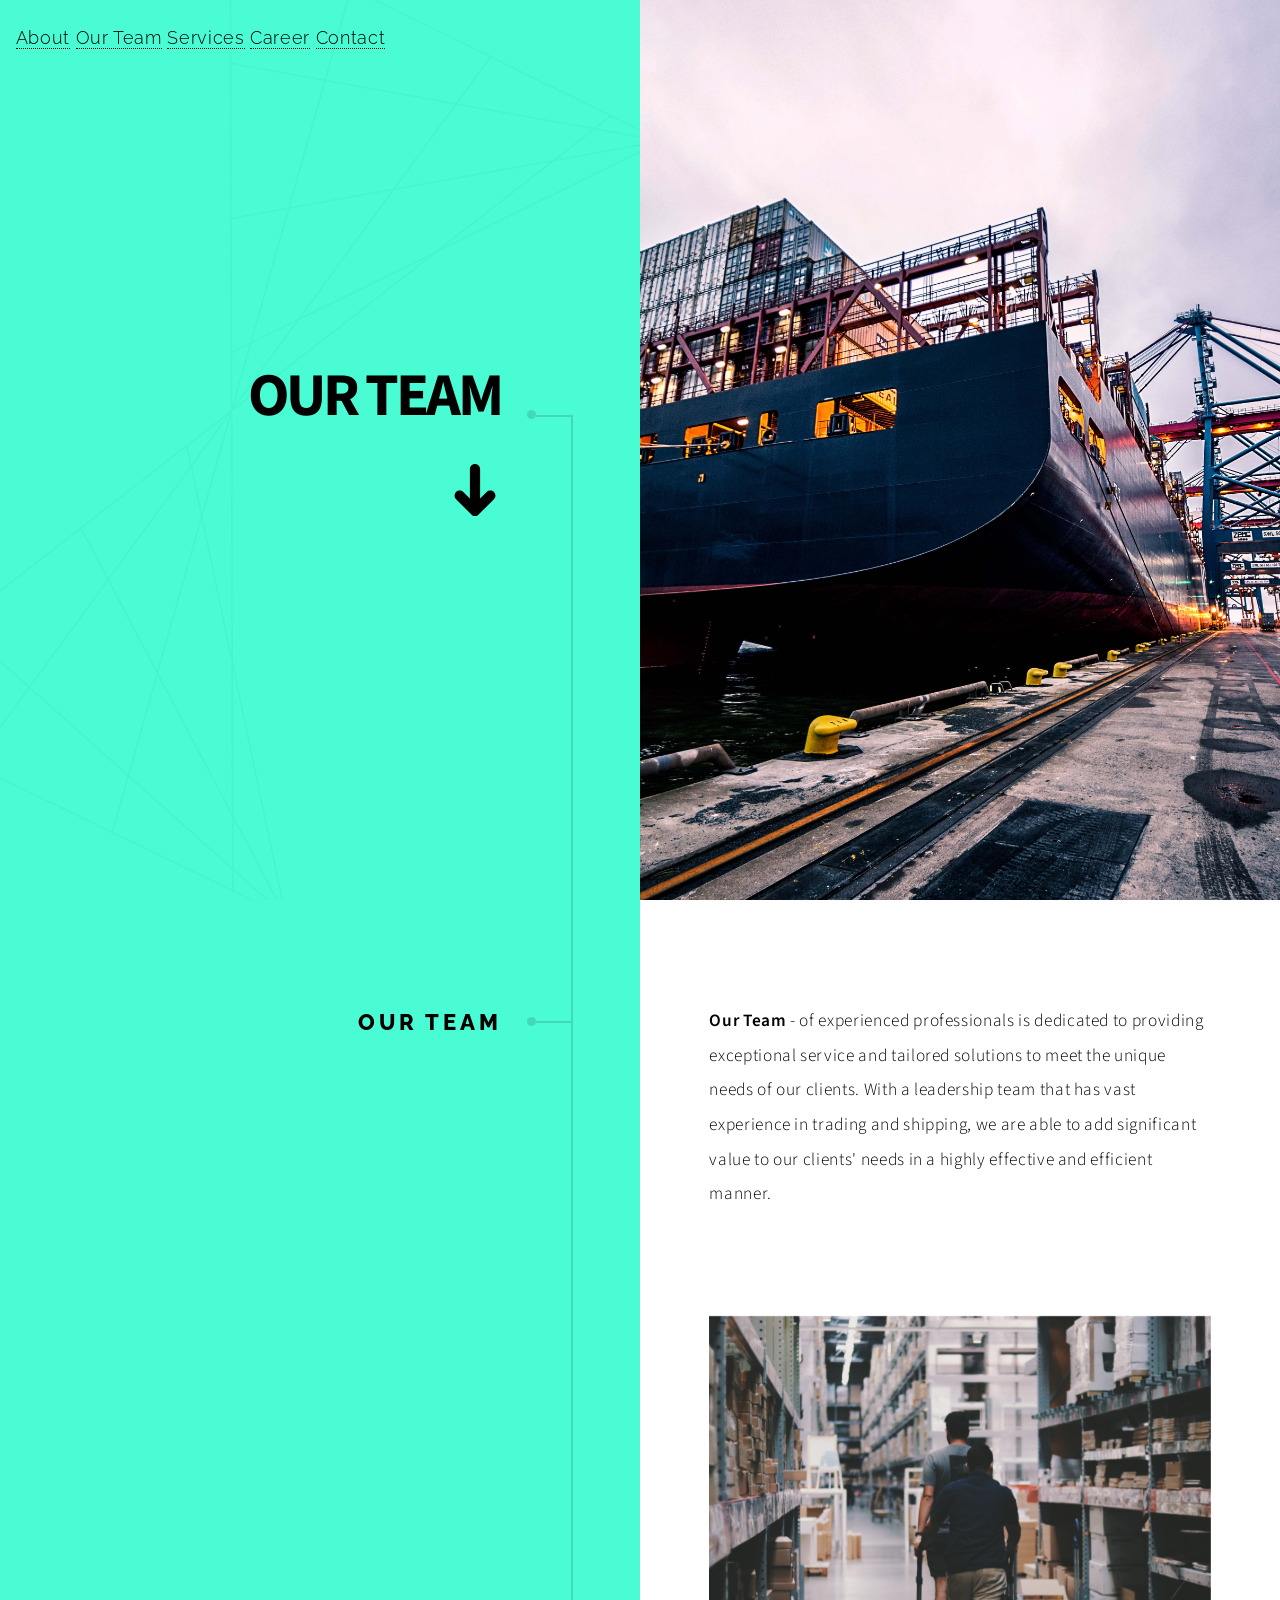
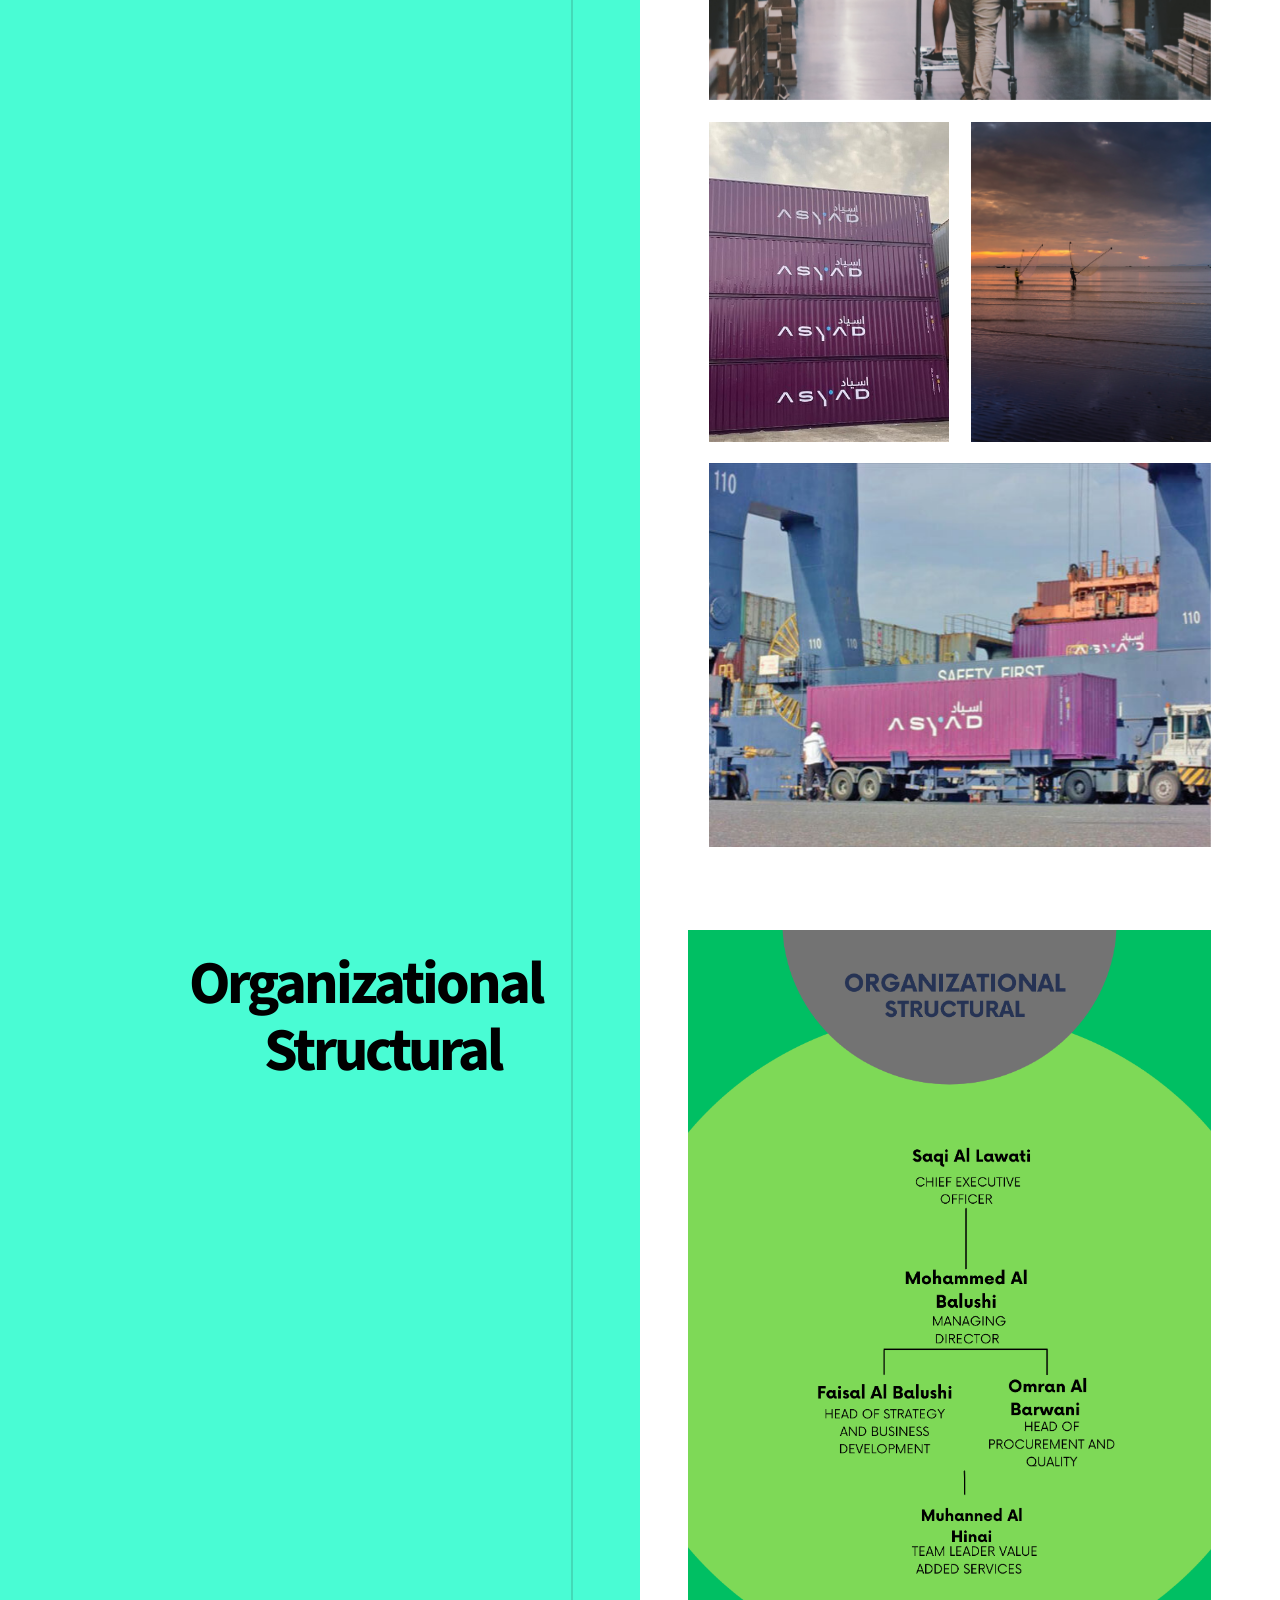
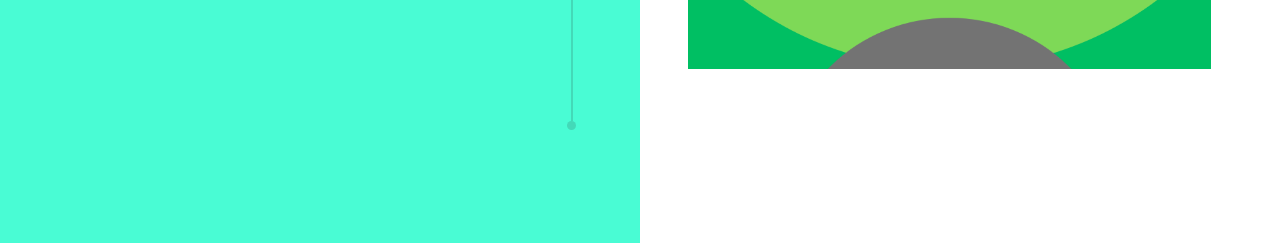
==== commit fe04849a: "Add files via upload" ====
--- a/ourteam.html
+++ b/ourteam.html
@@ -64,11 +64,27 @@
 											<a href="images/gallery/fulls/02.jpg"><img src="images/gallery/thumbs/02.jpg" alt="" /></a>
 											<a href="images/pexels-quang-nguyen-vinh-2131906.jpeg"><img src="images/pexels-quang-nguyen-vinh-2131906.jpeg" alt="" /></a>
 											<a href="images/gallery/fulls/04.jpg" class="landscape"><img src="images/gallery/thumbs/04.jpg" alt="" /></a>
+											
+												
+												 
+												
+											  
 										</div>
 									</div>
 								</section>
 								
-
+								
+								<section>
+									<header>
+										<h1>Organizational Structural</h1>
+										</header>
+								<div class="content">
+									<div class="gallery">
+									  <img src="images/Blue Minimalist Organizational Structural Poster (1).png" alt="" style="width: 100%; height: 100%;" />
+									</span>
+								  </div>
+								  </div>
+								</section>
 							<!-- Section -->
 							
 
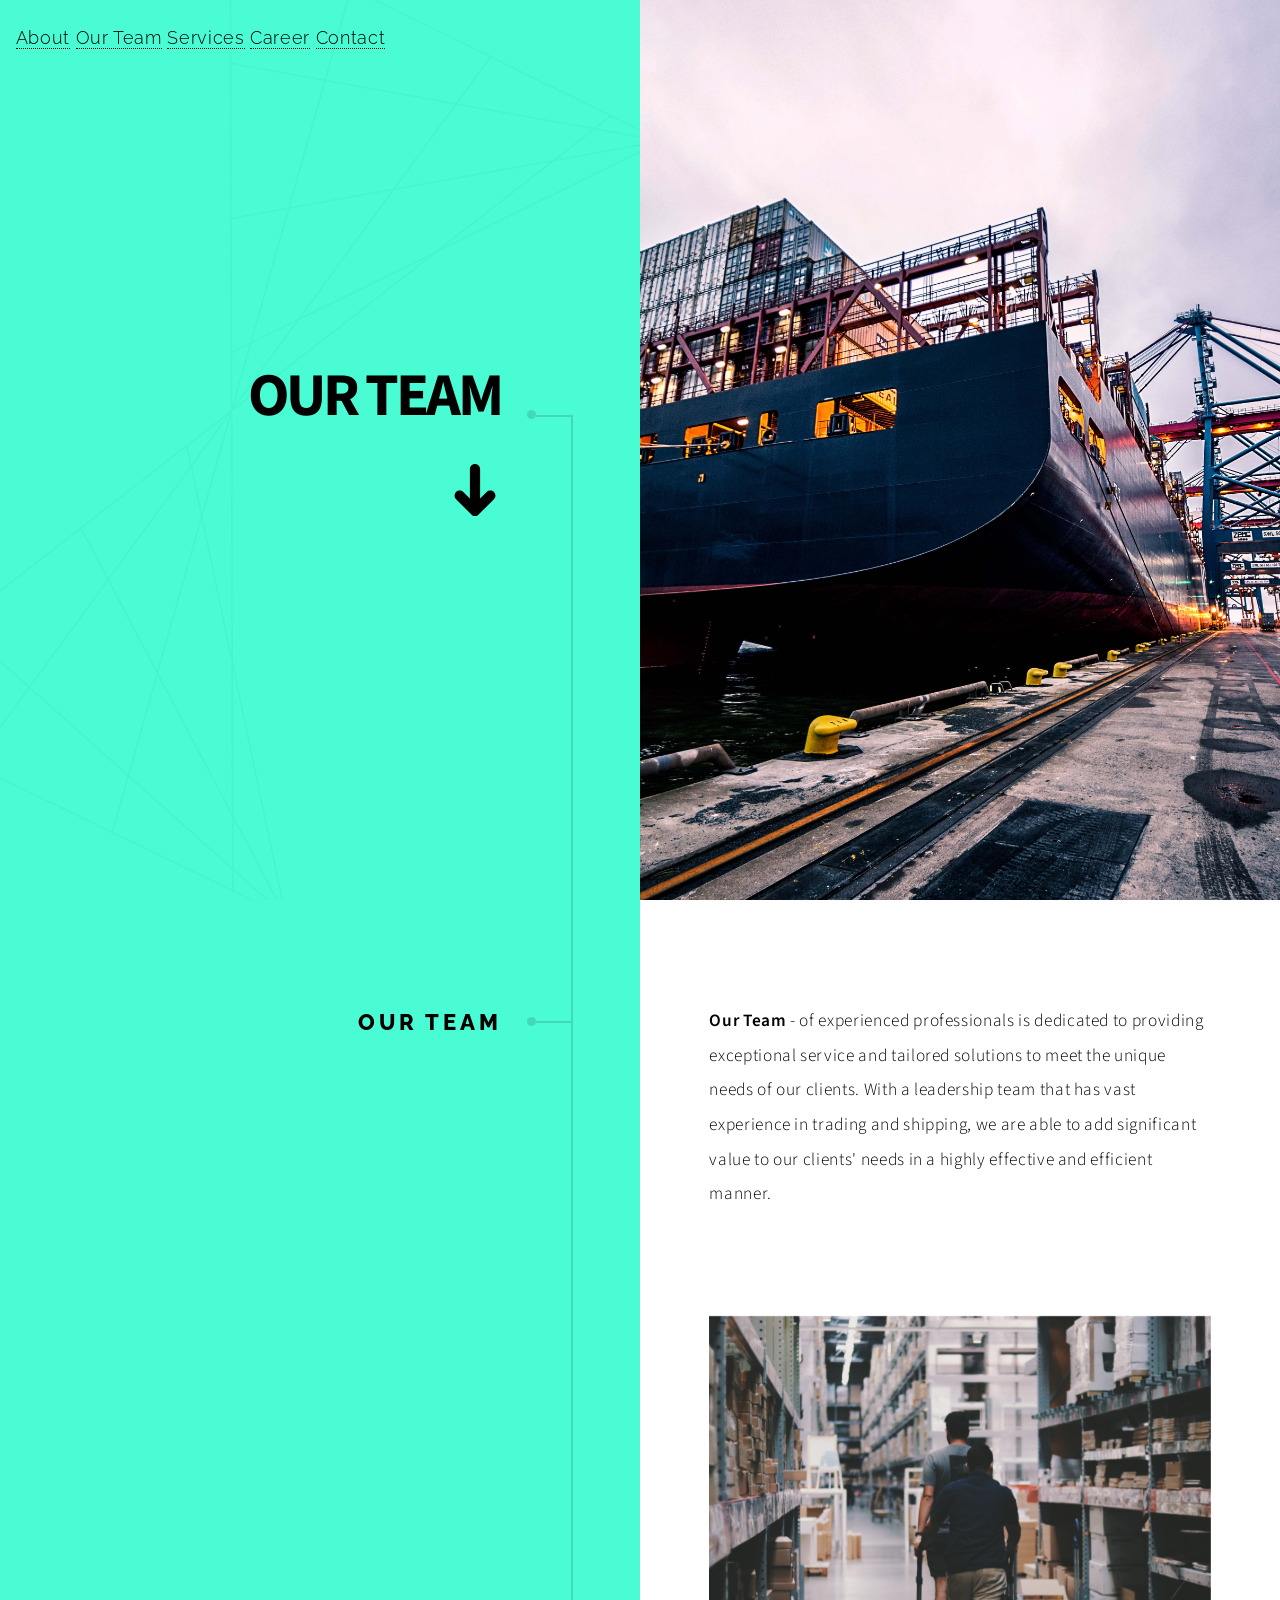
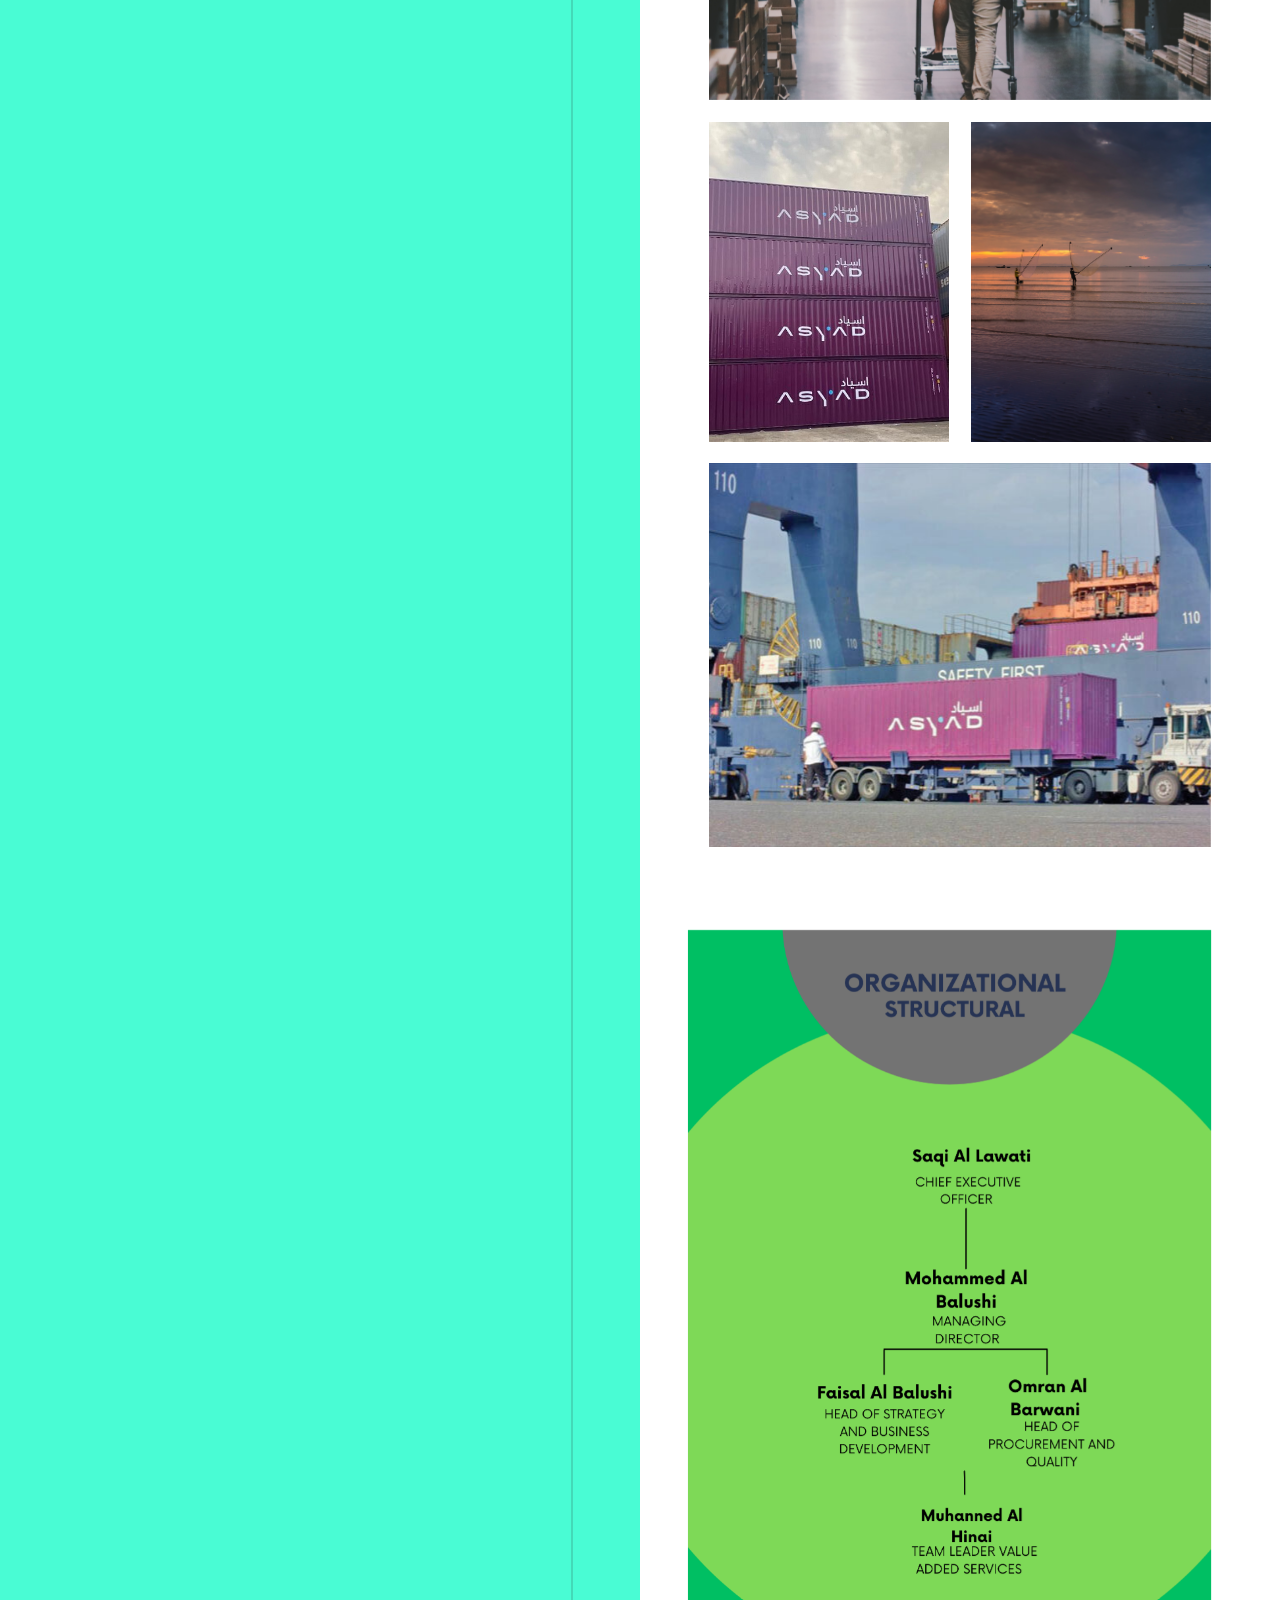
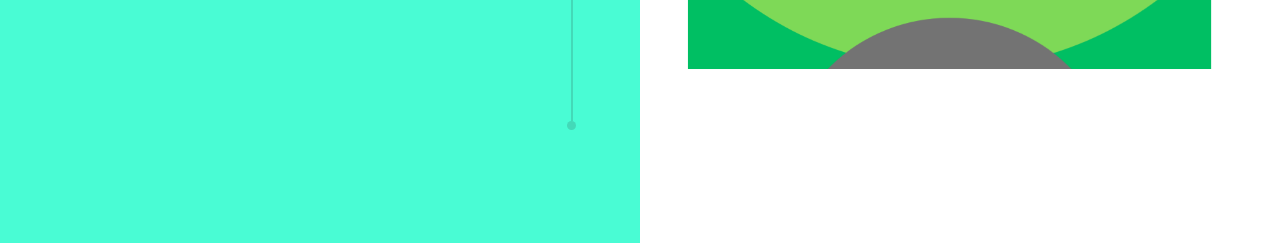
==== commit 83a1646d: "Add files via upload" ====
--- a/ourteam.html
+++ b/ourteam.html
@@ -75,9 +75,7 @@
 								
 								
 								<section>
-									<header>
-										<h1>Organizational Structural</h1>
-										</header>
+									
 								<div class="content">
 									<div class="gallery">
 									  <img src="images/Blue Minimalist Organizational Structural Poster (1).png" alt="" style="width: 100%; height: 100%;" />
